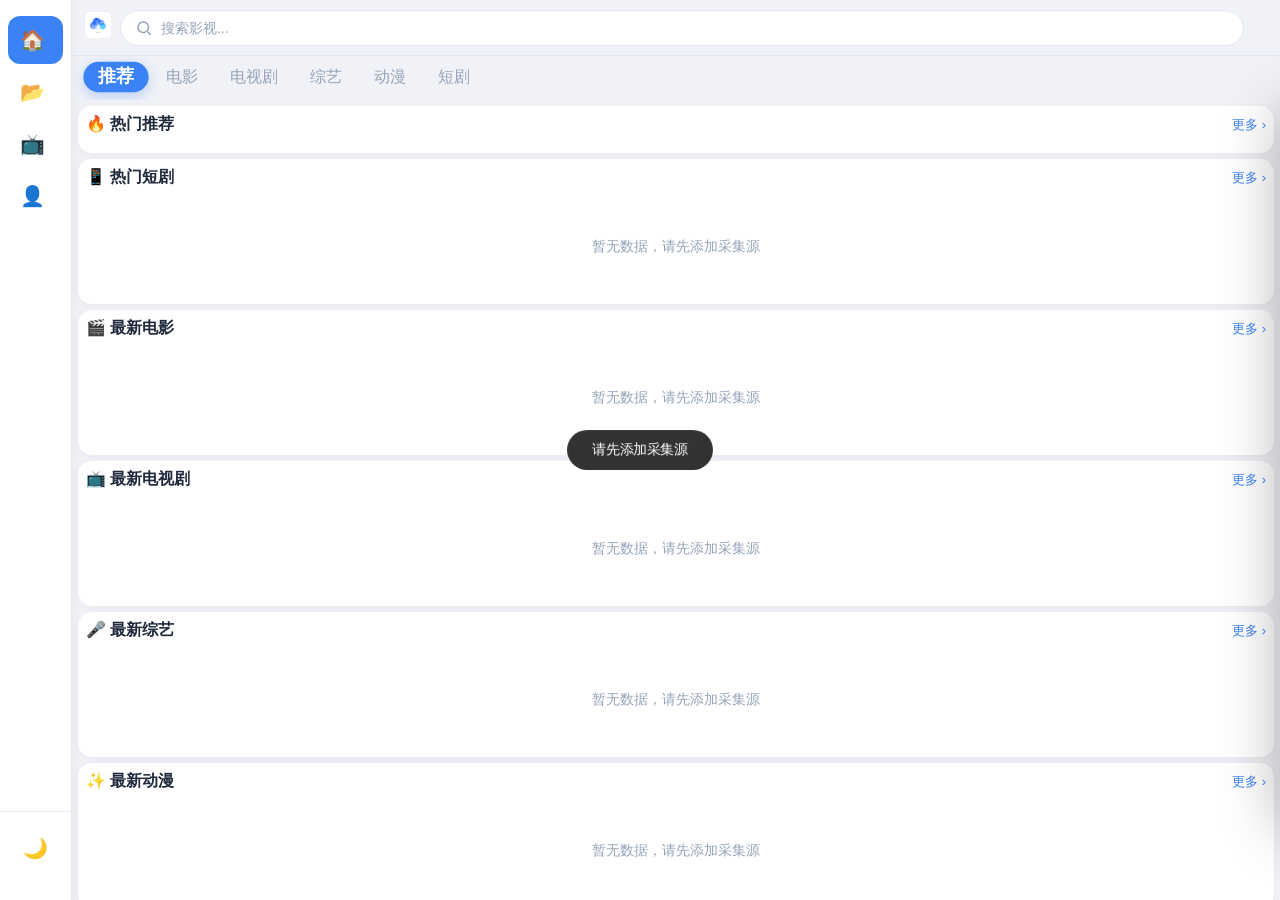
==== index.html @ ec7e85ec "fix: 同步assets目录文件，更新版本号到3.9.3（修复全屏布局+热门推荐横屏5列）" ====
<!DOCTYPE html>
<html lang="zh-CN">
<head>
<meta charset="UTF-8">
<meta name="viewport" content="width=device-width,initial-scale=1,maximum-scale=1,user-scalable=no,viewport-fit=cover">
<title>云梢</title>
<script>if(window.matchMedia&&window.matchMedia('(prefers-color-scheme:dark)').matches){document.documentElement.classList.add('theme-dark');document.getElementById('boot-style')||document.write('<style id="boot-style">html,body{background:#0A0E27!important;margin:0;padding:0;}</style>');}</script>
<style id="boot-style">html,body{background:#F0F2F7!important;margin:0;padding:0;}</style>
<link rel="stylesheet" href="style.css?v=3.9.3">
<script>
(function(){
  // 桌面端检测
  var isDesktop=!!(window.electronAPI&&window.electronAPI.isDesktop);
  // 设备检测
  var w=window.innerWidth||document.documentElement.clientWidth;
  var hasTouch='ontouchstart' in window||navigator.maxTouchPoints>0;
  var ua=navigator.userAgent||'';
  var isTV=/Android\s+TV|Leanback|AFT|SMART-TV|NetCast|WebOS/.test(ua);
  var isWide=isDesktop||w>=768;
  
  if(isWide){
    // 加载横版样式
    var link=document.createElement('link');
    link.rel='stylesheet';
    link.href='widescreen.css?v=3.9.3';
    document.head.appendChild(link);
    
    // 标记设备类型
    if(isDesktop){
      document.documentElement.setAttribute('data-device','desktop');
    } else {
      document.documentElement.setAttribute('data-device',isTV?'tv':hasTouch?'tablet':'desktop');
    }
    
    // 电视/桌面加载焦点管理
    if(isTV||!hasTouch||isDesktop){
      var s=document.createElement('script');
      s.src='focus.js?v=3.9.3';
      s.onload=function(){if(window.FocusManager)FocusManager.init();};
      document.head.appendChild(s);
    }
  } else {
    document.documentElement.setAttribute('data-device','mobile');
  }
})();
</script>
</head>
<body tabindex="0" style="background:#F0F2F7">
<div id="app">
  <!-- 侧边栏导航（桌面端） -->
  <nav class="side-nav" id="sideNav" style="display:none">
    <div class="side-nav-items">
      <a class="side-nav-item active" data-page="homePage" onclick="switchTab('homePage')">
        <span class="nav-icon">🏠</span>
        <span class="nav-text">首页</span>
      </a>
      <a class="side-nav-item" data-page="categoryPage" onclick="goCategory(0)">
        <span class="nav-icon">📂</span>
        <span class="nav-text">分类</span>
      </a>
      <a class="side-nav-item" data-page="tvPage" onclick="switchTab('tvPage')">
        <span class="nav-icon">📺</span>
        <span class="nav-text">电视</span>
      </a>
      <a class="side-nav-item" data-page="profilePage" onclick="switchTab('profilePage')">
        <span class="nav-icon">👤</span>
        <span class="nav-text">我的</span>
      </a>
    </div>
    <div class="side-nav-footer">
      <a class="side-nav-item" onclick="toggleTheme()">
        <span class="nav-icon" id="darkModeIcon">🌙</span>
        <span class="nav-text" id="darkModeText">深色模式</span>
      </a>
    </div>
  </nav>

  <!-- 首页 -->
  <div class="page active page-with-nav" id="homePage">
    <div class="top-bar">
      <div class="app-brand"><span class="brand-icon"><img src="[data-uri]" alt="☁️" style="width:28px;height:28px"></span></div>
      <div class="search-bar" id="homeSearchBar">
        <svg class="icon-sm" viewBox="0 0 24 24"><circle cx="11" cy="11" r="7" fill="none" stroke="currentColor" stroke-width="2"/><path d="M21 21l-4-4" fill="none" stroke="currentColor" stroke-width="2"/></svg>
        <input type="text" placeholder="搜索影视..." id="searchInput" readonly>
      </div>
    </div>
    <div class="tab-nav" id="tabNav">
      <span class="tab-item active" data-tab="recommend">推荐</span>
      <span class="tab-item" data-tab="movie">电影</span>
      <span class="tab-item" data-tab="tv">电视剧</span>
      <span class="tab-item" data-tab="variety">综艺</span>
      <span class="tab-item" data-tab="anime">动漫</span>
      <span class="tab-item" data-tab="short">短剧</span>
    </div>
    <div class="main-content" id="homeContent">
      <!-- 各Tab独立滚动容器，切换只做显隐，滚动位置互不影响 -->
      <div id="homeTab_recommend" class="home-tab-panel">
        <div class="section-card" id="hotSection">
          <div class="section-header"><span class="section-title">🔥 热门推荐</span><span class="section-more" onclick="goCategory(0)">更多 ›</span></div>
          <div id="hotBanner" class="rec-banner"></div>
          <div id="hotGrid" class="rec-grid-2"></div>
        </div>
        <div class="section-card" id="shortSection">
          <div class="section-header"><span class="section-title">📱 热门短剧</span><span class="section-more" onclick="goCategory(5)">更多 ›</span></div>
          <div id="shortGrid" class="rec-grid-3"></div>
        </div>
        <div class="section-card" id="movieSection">
          <div class="section-header"><span class="section-title">🎬 最新电影</span><span class="section-more" onclick="goCategory(1)">更多 ›</span></div>
          <div id="movieGrid" class="rec-grid-3"></div>
        </div>
        <div class="section-card" id="tvSection">
          <div class="section-header"><span class="section-title">📺 最新电视剧</span><span class="section-more" onclick="goCategory(2)">更多 ›</span></div>
          <div id="tvGrid" class="rec-grid-3"></div>
        </div>
        <div class="section-card" id="varietySection">
          <div class="section-header"><span class="section-title">🎤 最新综艺</span><span class="section-more" onclick="goCategory(3)">更多 ›</span></div>
          <div id="varietyGrid" class="rec-grid-3"></div>
        </div>
        <div class="section-card" id="animeSection">
          <div class="section-header"><span class="section-title">✨ 最新动漫</span><span class="section-more" onclick="goCategory(4)">更多 ›</span></div>
          <div id="animeGrid" class="rec-grid-3"></div>
        </div>
        <div style="height:80px"></div>
      </div>
      <div id="homeTab_movie" class="home-tab-panel" style="display:none">
        <div class="home-cat-grid" id="catGrid_1"></div>
        <div class="load-more" id="catMore_1" onclick="loadMoreHomeCat(1)">加载更多</div>
        <div style="height:80px"></div>
      </div>
      <div id="homeTab_tv" class="home-tab-panel" style="display:none">
        <div class="home-cat-grid" id="catGrid_2"></div>
        <div class="load-more" id="catMore_2" onclick="loadMoreHomeCat(2)">加载更多</div>
        <div style="height:80px"></div>
      </div>
      <div id="homeTab_variety" class="home-tab-panel" style="display:none">
        <div class="home-cat-grid" id="catGrid_3"></div>
        <div class="load-more" id="catMore_3" onclick="loadMoreHomeCat(3)">加载更多</div>
        <div style="height:80px"></div>
      </div>
      <div id="homeTab_anime" class="home-tab-panel" style="display:none">
        <div class="home-cat-grid" id="catGrid_4"></div>
        <div class="load-more" id="catMore_4" onclick="loadMoreHomeCat(4)">加载更多</div>
        <div style="height:80px"></div>
      </div>
      <div id="homeTab_short" class="home-tab-panel" style="display:none">
        <div class="home-cat-grid" id="catGrid_5"></div>
        <div class="load-more" id="catMore_5" onclick="loadMoreHomeCat(5)">加载更多</div>
        <div style="height:80px"></div>
      </div>
    </div>
  </div>

  <!-- 分类页 - 方案四 -->
  <div class="page" id="categoryPage">
    <div class="cat-top-bar">
      <span class="cat-page-title">分类</span>
      <div class="cat-top-actions">
        <button class="cat-action-btn" id="catFilterBtn" title="高级筛选">⚙️</button>
      </div>
    </div>
    <div class="cat-type-tabs" id="catTypeTabs">
      <div class="ctt-scroll">
        <span class="ctt-item active" data-type="0">全部</span>
        <span class="ctt-item" data-type="1">电影</span>
        <span class="ctt-item" data-type="2">电视剧</span>
        <span class="ctt-item" data-type="3">综艺</span>
        <span class="ctt-item" data-type="4">动漫</span>
        <span class="ctt-item" data-type="5">短剧</span>
      </div>
    </div>
    <div class="quick-filter-bar">
      <div class="qf-scroll" id="catQuickFilterScroll">
        <span class="qf-item active" data-filter="all">全部</span>
        <span class="qf-item" data-filter="动作">动作</span>
        <span class="qf-item" data-filter="喜剧">喜剧</span>
        <span class="qf-item" data-filter="爱情">爱情</span>
        <span class="qf-item" data-filter="科幻">科幻</span>
        <span class="qf-item" data-filter="悬疑">悬疑</span>
        <span class="qf-item" data-filter="恐怖">恐怖</span>
        <span class="qf-item" data-filter="战争">战争</span>
        <span class="qf-item" data-filter="动画">动画</span>
      </div>
    </div>
    <div class="cat-content" id="catPageContent">
      <!-- 每个分类Tab独立容器，切换只做显隐 -->
      <div id="catPageTab_0" class="cat-page-tab-panel" style="display:none">
        <div class="cat-list-view" id="catPageList_0"></div>
        <div class="load-more" id="catPageMore_0" onclick="loadMoreCatPageTab(0)">加载更多</div>
      </div>
      <div id="catPageTab_1" class="cat-page-tab-panel" style="display:none">
        <div class="cat-list-view" id="catPageList_1"></div>
        <div class="load-more" id="catPageMore_1" onclick="loadMoreCatPageTab(1)">加载更多</div>
      </div>
      <div id="catPageTab_2" class="cat-page-tab-panel" style="display:none">
        <div class="cat-list-view" id="catPageList_2"></div>
        <div class="load-more" id="catPageMore_2" onclick="loadMoreCatPageTab(2)">加载更多</div>
      </div>
      <div id="catPageTab_3" class="cat-page-tab-panel" style="display:none">
        <div class="cat-list-view" id="catPageList_3"></div>
        <div class="load-more" id="catPageMore_3" onclick="loadMoreCatPageTab(3)">加载更多</div>
      </div>
      <div id="catPageTab_4" class="cat-page-tab-panel" style="display:none">
        <div class="cat-list-view" id="catPageList_4"></div>
        <div class="load-more" id="catPageMore_4" onclick="loadMoreCatPageTab(4)">加载更多</div>
      </div>
      <div id="catPageTab_5" class="cat-page-tab-panel" style="display:none">
        <div class="cat-list-view" id="catPageList_5"></div>
        <div class="load-more" id="catPageMore_5" onclick="loadMoreCatPageTab(5)">加载更多</div>
      </div>
    </div>
  </div>
  <div class="filter-modal" id="catFilterModal">
    <div class="filter-modal-header">
      <span class="filter-modal-title">筛选</span>
      <button class="filter-modal-close" id="catFilterCloseBtn">×</button>
    </div>
    <div class="filter-modal-body">
      <div class="filter-section">
        <div class="filter-section-title">地区</div>
        <div class="filter-options" id="catFilterAreaOptions">
          <span class="filter-opt active" data-area="all">全部</span>
          <span class="filter-opt" data-area="大陆">大陆</span>
          <span class="filter-opt" data-area="香港">香港</span>
          <span class="filter-opt" data-area="台湾">台湾</span>
          <span class="filter-opt" data-area="美国">美国</span>
          <span class="filter-opt" data-area="日本">日本</span>
          <span class="filter-opt" data-area="韩国">韩国</span>
          <span class="filter-opt" data-area="英国">英国</span>
          <span class="filter-opt" data-area="其他">其他</span>
        </div>
      </div>
      <div class="filter-section">
        <div class="filter-section-title">年份</div>
        <div class="filter-options" id="catFilterYearOptions">
          <span class="filter-opt active" data-year="all">全部</span>
          <span class="filter-opt" data-year="2026">2026</span>
          <span class="filter-opt" data-year="2025">2025</span>
          <span class="filter-opt" data-year="2024">2024</span>
          <span class="filter-opt" data-year="2023">2023</span>
          <span class="filter-opt" data-year="2022">2022</span>
          <span class="filter-opt" data-year="2021">2021</span>
          <span class="filter-opt" data-year="2020">2020</span>
          <span class="filter-opt" data-year="2019">2019</span>
          <span class="filter-opt" data-year="00">更早</span>
        </div>
      </div>
      <div class="filter-section">
        <div class="filter-section-title">排序</div>
        <div class="filter-options sort-options" id="catFilterSortOptions">
          <span class="filter-opt active" data-sort="hot">热播</span>
          <span class="filter-opt" data-sort="new">最新</span>
          <span class="filter-opt" data-sort="score">评分</span>
        </div>
      </div>
    </div>
    <div class="filter-modal-footer">
      <button class="filter-btn reset" id="catFilterResetBtn">重置</button>
      <button class="filter-btn apply" id="catFilterApplyBtn">应用</button>
    </div>
  </div>
  <div class="filter-modal-overlay" id="catFilterOverlay"></div>

  <!-- 搜索页 -->
  <div class="page" id="searchPage">
    <div class="search-page-bar">
      <button class="back-btn" onclick="goBack()">‹</button>
      <div class="search-page-input">
        <svg class="icon-sm" viewBox="0 0 24 24"><circle cx="11" cy="11" r="7" fill="none" stroke="currentColor" stroke-width="2"/><path d="M21 21l-4-4" fill="none" stroke="currentColor" stroke-width="2"/></svg>
        <input type="text" placeholder="搜索你想看的影视作品..." id="searchInputFull">
      </div>
    </div>
    <div class="main-content main-content-scroll" id="searchContent">
      <div id="searchHistorySection" class="search-section" style="display:none">
        <div class="search-section-header">
          <span class="search-section-title">搜索历史</span>
          <span class="search-clear-btn" onclick="clearAllHistory()">
            <svg viewBox="0 0 24 24" width="16" height="16"><path d="M3 6h18M8 6V4h8v2M19 6v14a2 2 0 01-2 2H7a2 2 0 01-2-2V6M10 11v6M14 11v6" fill="none" stroke="#EF4444" stroke-width="1.5" stroke-linecap="round" stroke-linejoin="round"/></svg>
          </span>
        </div>
        <div class="search-history-list" id="searchHistoryList"></div>
      </div>
      <div id="hotSearchSection" class="search-section">
        <div class="search-section-header">
          <span class="search-section-title">热门搜索</span>
        </div>
        <div class="search-hot-list" id="hotSearchList"></div>
      </div>
      <div id="searchResultSection" style="display:none">
        <div class="search-result-header" id="searchResultHeader">正在搜索...</div>
        <div class="search-result-list" id="searchResultList"></div>
      </div>
    </div>
  </div>

  <!-- 详情页 -->
  <div class="page" id="detailPage">
    <div class="top-bar">
      <button class="back-btn" onclick="goBack()">‹</button>
      <span class="page-title" id="detailTitle">详情</span>
    </div>
    <div class="detail-body">
      <div class="detail-player" id="playerArea">
        <div class="player-placeholder" id="playerPlaceholder">
          <svg viewBox="0 0 24 24" width="44" height="44"><polygon points="5,3 19,12 5,21" fill="rgba(255,255,255,0.8)"/></svg>
          <span class="placeholder-hint">点击集数开始播放</span>
        </div>
        <img id="detailPoster" style="position:absolute;top:0;left:0;width:100%;height:100%;object-fit:cover;opacity:0.4;pointer-events:none" src="" alt="">
      </div>
      <!-- 标题+信息卡片 -->
      <div class="detail-card" style="margin:8px 10px">
        <div class="detail-card-body">
          <h2 class="info-title" id="infoTitle" style="font-size:18px;margin-bottom:6px"></h2>
          <div class="info-meta" id="infoMeta" style="font-size:12px;color:var(--text-secondary);margin-bottom:8px"></div>
        </div>
      </div>
      <!-- JS兼容的旧ID容器（隐藏，仅供JS查找） -->
      <div id="sourceTabs" style="display:none"></div>
      <div id="episodesSection" style="display:none"></div>
      <!-- 源切换卡片 -->
      <div class="detail-card" id="sourceCard" style="display:none;margin:8px 10px">
        <div class="detail-card-title" style="font-size:14px;font-weight:600;margin-bottom:8px">📺 播放源</div>
        <div class="source-tabs-scroll" id="sourceTabsScroll" style="display:flex;gap:6px;overflow-x:auto;-webkit-overflow-scrolling:touch;scrollbar-width:none"></div>
      </div>
      <!-- 选集卡片 -->
      <div class="detail-card" id="episodesCard" style="display:none;margin:8px 10px">
        <div class="detail-card-title" style="font-size:14px;font-weight:600;margin-bottom:8px">📋 选集</div>
        <div class="ep-grid" id="episodesGrid" style="display:grid;grid-template-columns:repeat(auto-fill,minmax(64px,1fr));gap:8px"></div>
      </div>
      <!-- 简介卡片（放播放页底部） -->
      <!-- 由JS动态填充 -->
      <div class="detail-card" id="detailDescCard" style="display:none;margin:8px 10px">
        <div class="detail-card-title" style="font-size:14px;font-weight:600;margin-bottom:8px">📖 简介</div>
        <div class="detail-card-body" id="detailDescText" style="font-size:13px;color:var(--text-secondary);line-height:1.7"></div>
        <span class="desc-toggle" id="detailDescToggle" style="display:none;font-size:13px;color:var(--accent);cursor:pointer;margin-top:4px" onclick="toggleDetailDesc()">展开</span>
      </div>
      <div class="detail-actions" style="display:flex;gap:10px;padding:12px 16px 24px">
        <button class="action-btn" onclick="playExternal()" style="flex:1;padding:12px;border-radius:14px;border:1px solid var(--border-light);background:var(--bg-card);color:var(--text-primary);font-size:14px;font-weight:600;cursor:pointer;text-align:center">⏏ 外部播放</button>
        <button class="action-btn" id="detailFavBtn" onclick="toggleFavorite()" style="flex:1;padding:12px;border-radius:14px;border:1px solid var(--border-light);background:var(--bg-card);color:var(--text-primary);font-size:14px;font-weight:600;cursor:pointer;text-align:center">♡ 收藏</button>
      </div>
    </div>
    <!-- 底部固定播放条 -->
    <div class="mini-player-bar" id="miniPlayerBar" style="display:none">
      <div class="mini-player-info">
        <span class="mini-player-title" id="miniPlayerTitle"></span>
        <span class="mini-player-ep" id="miniPlayerEp"></span>
      </div>
      <button class="mini-player-btn" id="miniPlayerBtn" onclick="toggleMiniPlay()">
        <svg id="miniPlayIcon" viewBox="0 0 24 24" width="20" height="20"><polygon points="5,3 19,12 5,21" fill="#fff"/></svg>
      </button>
    </div>
  </div>

  <!-- 电视 -->
  

<div class="page" id="detailInfoPage">
    <div class="top-bar">
      <button class="back-btn" onclick="goBack()">‹</button>
      <span class="page-title">影视详情</span>
      <button class="info-fav-btn" id="infoFavBtn" onclick="toggleInfoFav()">♡</button>
    </div>
    <div class="detail-info-scroll">
      <!-- 基本信息卡片 -->
      <div class="detail-card">
        <div class="detail-card-body" style="display:flex;gap:14px;">
          <img id="infoPoster" src="" alt="" style="width:100px;height:150px;border-radius:8px;object-fit:cover;background:var(--bg-tag);flex-shrink:0;" onerror="this.src='data:image/svg+xml,<svg xmlns=%22http://www.w3.org/2000/svg%22 viewBox=%220 0 100 150%22><rect fill=%22%23ccc%22 width=%22100%22 height=%22150%22/><text x=%2250%22 y=%2280%22 text-anchor=%22middle%22 fill=%22%23999%22 font-size=%2214%22>暂无</text></svg>'">
          <div style="flex:1;min-width:0;">
            <h2 id="infoTitle2" style="font-size:18px;font-weight:700;margin:0 0 6px;"></h2>
            <div id="infoSubTitle" style="font-size:12px;color:var(--text-secondary);margin-bottom:4px;display:none;"></div>
            <div id="infoMeta2" style="font-size:13px;color:var(--text-secondary);margin-bottom:2px;"></div>
            <div id="infoMeta3" style="font-size:13px;color:var(--text-secondary);margin-bottom:2px;display:none;"></div>
            <div id="infoMeta4" style="font-size:13px;color:var(--text-secondary);display:none;"></div>
            <div id="infoTags" style="margin-top:6px;display:none;"></div>
          </div>
        </div>
      </div>
      <!-- 评分卡片 -->
      <div class="detail-card" id="infoRatingCard" style="display:none">
        <div class="detail-card-title">⭐ 评分</div>
        <div class="detail-card-body" id="infoRatingBody"></div>
      </div>
      <!-- 剧情简介卡片 -->
      <div class="detail-card" id="infoDescCard" style="display:none">
        <div class="detail-card-title">📝 剧情简介</div>
        <div class="detail-card-body"><div class="detail-desc-text" id="infoDescText"></div><span class="desc-toggle" id="infoDescToggle" onclick="toggleInfoDesc()" style="display:none">展开</span></div>
      </div>
      <!-- 导演卡片 -->
      <div class="detail-card" id="infoDirectorCard" style="display:none">
        <div class="detail-card-title">🎬 导演</div>
        <div class="detail-card-body" id="infoDirectorBody"></div>
      </div>
      <!-- 演员卡片 -->
      <div class="detail-card" id="infoActorCard" style="display:none">
        <div class="detail-card-title">🎭 演员</div>
        <div class="detail-card-body" id="infoActorBody"></div>
      </div>
      <div style="height:80px;"></div>
    </div>
    <!-- 底部悬浮播放按钮 -->
    <div class="info-float-play" onclick="goToPlayFromInfo()">
      <svg viewBox="0 0 24 24" width="22" height="22"><polygon points="6,3 20,12 6,21" fill="#fff"/></svg>
    </div>
  </div>

  <!-- 电视 -->
  <div class="page page-with-nav" id="tvPage">
    <div class="tv-player-section">
      <div class="detail-player" id="tvPlayerArea">
        <div class="player-placeholder" id="tvPlayerPlaceholder">
          <svg viewBox="0 0 24 24" width="44" height="44"><polygon points="5,3 19,12 5,21" fill="rgba(255,255,255,0.8)"/></svg>
          <span class="placeholder-hint">点击频道开始播放</span>
        </div>
      </div>
    </div>
    <div class="tv-source-bar" id="tvSourceBar">
      <div class="tv-source-selector" id="tvSourceSelector" onclick="toggleTvSourceDropdown()">
        <span class="tv-source-current" id="tvSourceCurrent">选择直播源</span>
        <svg class="tv-source-arrow" id="tvSourceArrow" viewBox="0 0 24 24" width="16" height="16"><polyline points="6 9 12 15 18 9" fill="none" stroke="currentColor" stroke-width="2" stroke-linecap="round" stroke-linejoin="round"/></svg>
      </div>
      <div class="tv-source-dropdown" id="tvSourceDropdown"></div>
    </div>
    <div class="tv-group-tabs" id="tvGroupScroll"></div>
    <div class="main-content" id="tvContent">
      <div class="tv-channel-area">
        <div class="tv-channel-grid" id="tvChannelGrid"></div>
      </div>
    </div>
  </div>

  <!-- 我的 -->
  <div class="page page-with-nav" id="profilePage">
    <div class="top-bar profile-top"><span class="page-title">我的</span></div>
    <div class="main-content profile-content">
      <div class="user-row">
        <div class="avatar-mini">👤</div>
        <div class="user-meta">
          <div class="user-name-row"><span class="user-name">影视追光者</span></div>
          <div class="user-desc">追剧使我快乐 ✨</div>
        </div>
      </div>
      <div class="stats-row" id="profileStats">
        <div class="stat-cell" onclick="showPage('historyPage')"><div class="stat-num" id="statHistory">0</div><div class="stat-lbl">历史</div></div>
        <div class="stat-cell" onclick="showPage('favPage')"><div class="stat-num" id="statFav">0</div><div class="stat-lbl">收藏</div></div>
        <div class="stat-cell"><div class="stat-num" id="statFollow">0</div><div class="stat-lbl">追剧</div></div>
      </div>
      <div class="menu-group">
        <div class="group-title">内容管理</div>
        <div class="menu-list">
          <div class="menu-row" onclick="showPage('historyPage')"><div class="menu-icon-box icon-blue">📺</div><span class="menu-label">观看历史</span><span class="menu-value" id="menuHistory"></span><span class="menu-arrow">›</span></div>
          <div class="menu-row" onclick="showPage('favPage')"><div class="menu-icon-box icon-pink">❤️</div><span class="menu-label">我的收藏</span><span class="menu-value" id="menuFav"></span><span class="menu-arrow">›</span></div>
          <div class="menu-row" onclick="loadSourcePage()"><div class="menu-icon-box icon-green">📡</div><span class="menu-label">采集源管理</span><span class="menu-arrow">›</span></div>
          <div class="menu-row" onclick="loadLiveSourcePage()"><div class="menu-icon-box icon-purple">📺</div><span class="menu-label">直播源管理</span><span class="menu-arrow">›</span></div>
          <div class="menu-row" onclick="toggleTheme()"><div class="menu-icon-box icon-orange">🎨</div><span class="menu-label">切换主题</span><span class="menu-value" id="menuTheme">深色</span><span class="menu-arrow">›</span></div>
          <div class="menu-row" onclick="toggleLayout()"><div class="menu-icon-box icon-blue">📱</div><span class="menu-label">切换布局</span><span class="menu-value" id="menuLayout">竖屏</span><span class="menu-arrow">›</span></div>
        </div>
      </div>
      <div class="menu-group">
        <div class="group-title">系统设置</div>
        <div class="menu-list">
          <div class="menu-row" onclick="clearCache()"><div class="menu-icon-box icon-red">🗑️</div><span class="menu-label">清除缓存</span><span class="menu-value" id="menuCache"></span><span class="menu-arrow">›</span></div>
          <div class="menu-row" onclick="showAboutPage()"><div class="menu-icon-box icon-cyan">ℹ️</div><span class="menu-label">关于云梢</span><span class="menu-value">v3.9.0</span><span class="menu-arrow">›</span></div>
        </div>
      </div>
      <div class="version-info">云梢影视 v3.9.0</div>
    </div>
  </div>

  <div class="page" id="historyPage">
    <div class="top-bar"><button class="back-btn" onclick="goBack()">‹</button><span class="page-title">观看历史</span><button class="mgmt-toggle-btn" id="histMgmtBtn" onclick="toggleHistMgmt()">管理</button><button class="mgmt-select-top-btn" id="histSelectAllBtn" onclick="histSelectAll()" style="display:none">全选</button><button class="mgmt-delete-top-btn" id="histDeleteBtn" onclick="histBatchDelete()" style="display:none">删除</button></div>
    <div class="main-content main-content-scroll" id="histContent">
      <div class="mgmt-list" id="historyList"></div>
    </div>
  </div>
  <div class="page" id="favPage">
    <div class="top-bar"><button class="back-btn" onclick="goBack()">‹</button><span class="page-title">我的收藏</span><button class="mgmt-toggle-btn" id="favMgmtBtn" onclick="toggleFavMgmt()">管理</button><button class="mgmt-select-top-btn" id="favSelectAllBtn" onclick="favSelectAll()" style="display:none">全选</button><button class="mgmt-delete-top-btn" id="favDeleteBtn" onclick="favBatchDelete()" style="display:none">删除</button></div>
    <div class="main-content main-content-scroll" id="favContent">
      <div class="mgmt-list" id="favList"></div>
    </div>
  </div>
  <div class="page" id="sourcePage">
    <div class="top-bar"><button class="back-btn" onclick="goBack()">‹</button><span class="page-title">采集源管理</span><div class="top-bar-actions"><button class="mgmt-toggle-btn" onclick="checkAllSources()" id="checkAllBtn">检测</button><button class="mgmt-toggle-btn" onclick="showAddSourceModal()">+ 添加</button></div></div>
    <div class="main-content main-content-scroll" id="sourceContent"></div>
  </div>
  <div class="page" id="aboutPage">
    <div class="top-bar"><button class="back-btn" onclick="goBack()">‹</button><span class="page-title">关于云梢</span></div>
    <div class="main-content main-content-scroll" id="aboutContent"></div>
  </div>
  <!-- 添加/编辑采集源弹窗 -->
  <div id="sourceModal" style="display:none">
    <div class="confirm-overlay" onclick="closeSourceModal()"></div>
    <div class="source-modal-dialog">
      <div class="src-modal-title" id="srcModalTitle">添加采集源</div>
      <div class="src-modal-field"><label>源名称</label><input id="srcNameInput" placeholder="如：光速资源" class="src-modal-input"></div>
      <div class="src-modal-field"><label>API地址</label><input id="srcUrlInput" placeholder="如：https://api.example.com" class="src-modal-input"></div>
      <div class="src-modal-btns">
        <button class="src-modal-cancel" onclick="closeSourceModal()">取消</button>
        <button class="src-modal-ok" id="srcModalOkBtn" onclick="submitSource()">添加</button>
      </div>
    </div>
  </div>

  <!-- 直播源管理页面 -->
  <div class="page" id="liveSourcePage">
    <div class="top-bar"><button class="back-btn" onclick="goBack()">‹</button><span class="page-title">直播源管理</span><button class="mgmt-toggle-btn" onclick="showAddLiveSourceModal()">+ 添加</button></div>
    <div class="main-content main-content-scroll" id="liveSourceContent"></div>
  </div>
  <!-- 添加/编辑直播源弹窗 -->
  <div id="liveSourceModal" style="display:none">
    <div class="confirm-overlay" onclick="closeLiveSourceModal()"></div>
    <div class="source-modal-dialog">
      <div class="src-modal-title" id="liveSrcModalTitle">添加直播源</div>
      <div class="src-modal-field"><label>源名称</label><input id="liveSrcNameInput" placeholder="如：巧技直播" class="src-modal-input"></div>
      <div class="src-modal-field"><label>源地址</label><input id="liveSrcUrlInput" placeholder="TVBox JSON / 频道txt / m3u地址" class="src-modal-input"></div>
      <div class="src-modal-field">
        <label>源类型</label>
        <select id="liveSrcTypeInput" class="src-modal-input" style="appearance:auto;padding:8px 12px">
          <option value="auto">自动识别</option>
          <option value="tvbox">TVBox配置</option>
          <option value="txt">频道列表(txt)</option>
          <option value="m3u">M3U播放列表</option>
        </select>
      </div>
      <div class="src-modal-btns">
        <button class="src-modal-cancel" onclick="closeLiveSourceModal()">取消</button>
        <button class="src-modal-ok" onclick="submitLiveSource()">添加</button>
      </div>
    </div>
  </div>

  <!-- 底部导航(3项: 首页/分类/我的) -->
  <div class="bottom-nav" id="bottomNav">
    <div class="nav-item active" data-page="homePage" onclick="switchTab('homePage')">
      <svg viewBox="0 0 24 24" width="20" height="20"><path d="M3 12l2-2m0 0l7-7 7 7M5 10v10a1 1 0 001 1h3m10-11l2 2m-2-2v10a1 1 0 01-1 1h-3m-4 0a1 1 0 01-1-1v-4a1 1 0 011-1h2a1 1 0 011 1v4a1 1 0 01-1 1" fill="none" stroke="currentColor" stroke-width="1.5"/></svg>
      <span>首页</span>
    </div>
    <div class="nav-item" data-page="categoryPage" onclick="goCategory(0)">
      <svg viewBox="0 0 24 24" width="20" height="20"><rect x="3" y="3" width="7" height="7" rx="1" fill="none" stroke="currentColor" stroke-width="1.5"/><rect x="14" y="3" width="7" height="7" rx="1" fill="none" stroke="currentColor" stroke-width="1.5"/><rect x="3" y="14" width="7" height="7" rx="1" fill="none" stroke="currentColor" stroke-width="1.5"/><rect x="14" y="14" width="7" height="7" rx="1" fill="none" stroke="currentColor" stroke-width="1.5"/></svg>
      <span>分类</span>
    </div>
    <div class="nav-item" data-page="tvPage" onclick="switchTab('tvPage')">
      <svg viewBox="0 0 24 24" width="20" height="20"><rect x="2" y="7" width="20" height="15" rx="2" fill="none" stroke="currentColor" stroke-width="1.5"/><path d="M7 2l5 5 5-5" fill="none" stroke="currentColor" stroke-width="1.5" stroke-linecap="round" stroke-linejoin="round"/></svg>
      <span>电视</span>
    </div>
    <div class="nav-item" data-page="profilePage" onclick="switchTab('profilePage')">
      <svg viewBox="0 0 24 24" width="20" height="20"><path d="M16 7a4 4 0 11-8 0 4 4 0 018 0zM12 14a7 7 0 00-7 7h14a7 7 0 00-7-7z" fill="none" stroke="currentColor" stroke-width="1.5"/></svg>
      <span>我的</span>
    </div>
  </div>

  <div class="toast" id="toast"></div>
</div>
<script src="https://cdn.jsdelivr.net/npm/hls.js@latest"></script>
<script src="/app.js?v=3.9.3"></script>
</body>
---- style.css ----
/* ==================== 云梢 v3.5.1 ==================== */
/* 影视流媒体APP设计规范 - Dark Mode (OLED) + Motion-Driven */

/* 加载旋转图标动画 */
@keyframes spin {
  from { transform: rotate(0deg); }
  to { transform: rotate(360deg); }
}
.loading-spinner {
  display: inline-block;
  width: 20px;
  height: 20px;
  border: 2px solid var(--border-light);
  border-top-color: var(--accent);
  border-radius: 50%;
  animation: spin 0.8s linear infinite;
  vertical-align: middle;
  margin-right: 6px;
}
.loading-spinner-large {
  width: 36px;
  height: 36px;
  border-width: 3px;
}
.loading-text {
  display: inline-flex;
  align-items: center;
  color: var(--text-secondary);
  font-size: 14px;
}

:root {
  /* 浅色主题 */
  --bg-primary: #F0F2F7;
  --bg-card: #FFFFFF;
  --bg-tag: #E8ECF4;
  --card-bg: #FFFFFF;
  --tag-bg: #E8ECF4;
  --text-primary: #1E293B;
  --text-secondary: #64748B;
  --text-tertiary: #94A3B8;
  --accent: #3B82F6;
  --accent-light: #60A5FA;
  --accent-bg: rgba(59,130,246,0.08);
  --cta: #F97316;
  --border-light: #E2E8F0;
  --card-shadow: 0 2px 12px rgba(0,0,0,0.06);
  --radius-sm: 8px;
  --radius-md: 14px;
  --radius-lg: 20px;
  --nav-height: 56px;
  --top-bar-height: 52px;
  --tab-height: 46px;
  --safe-bottom: env(safe-area-inset-bottom, 0px);
}

body.theme-dark {
  --bg-primary: #0A0E27;
  --bg-card: #151934;
  --bg-tag: #1E2548;
  --card-bg: #151934;
  --tag-bg: #1E2548;
  --text-primary: #E8ECF4;
  --text-secondary: #8B95B0;
  --text-tertiary: #5A6580;
  --accent: #60A5FA;
  --accent-light: #93C5FD;
  --accent-bg: rgba(96,165,250,0.1);
  --cta: #FB923C;
  --border-light: #1E2548;
  --card-shadow: 0 2px 12px rgba(0,0,0,0.3);
}

* { margin:0; padding:0; box-sizing:border-box; }

html {
  background: var(--bg-primary);
  transition: background-color 0.3s ease;
}

/* 主题切换过渡 - 确保所有子元素平滑过渡 */
html.theme-transition,
html.theme-transition * {
  transition: background-color 0.3s ease, color 0.3s ease, border-color 0.3s ease !important;
}

body { 
  font-family: -apple-system, BlinkMacSystemFont, "PingFang SC", "Hiragino Sans GB", "Microsoft YaHei", sans-serif; 
  background:var(--bg-primary); 
  color:var(--text-primary); 
  overflow:hidden; 
  height:100vh; 
  font-size:14px; 
  transition: background-color 0.3s ease, color 0.3s ease;
}

#app { height:100vh; display:flex; flex-direction:column; position:relative; }

/* ========== Page ========== */
.page { 
  display:none; 
  flex:1; 
  overflow:hidden; 
  flex-direction:column; 
  position:absolute; 
  top:0; left:0; right:0; bottom:0; 
  z-index:1; 
  transition: transform 0.3s cubic-bezier(0.4, 0, 0.2, 1), opacity 0.3s ease;
}
.page.active { display:flex; z-index:2; }
.page.slide-out { transform: translateX(-30px); opacity: 0; }
.page-with-nav { bottom:var(--nav-height); }

/* ========== Top Bar ========== */
.top-bar { 
  height:var(--top-bar-height); 
  display:flex; 
  align-items:center; 
  padding:0 12px; 
  gap:8px; 
  background:var(--bg-primary); 
  flex-shrink:0;
  border-bottom: 1px solid var(--border-light);
  position: relative;
}

.app-brand { display:flex; align-items:center; gap:4px; flex-shrink:0; }
.brand-icon { font-size:22px; }
.brand-name { font-size:18px; font-weight:700; background: linear-gradient(135deg, var(--accent), var(--cta)); -webkit-background-clip: text; -webkit-text-fill-color: transparent; }

.search-bar { 
  flex:1; 
  display:flex; 
  align-items:center; 
  gap:8px; 
  background:var(--bg-card); 
  border:1px solid var(--border-light); 
  border-radius:22px; 
  padding:8px 14px;
  cursor: pointer;
  transition: all 0.3s cubic-bezier(0.4, 0, 0.2, 1);
  box-shadow: inset 0 1px 3px rgba(0,0,0,0.04);
}
.search-bar:hover {
  border-color: var(--accent);
  box-shadow: 0 0 0 3px var(--accent-bg), inset 0 1px 3px rgba(0,0,0,0.04);
}
.search-bar input { 
  flex:1; 
  border:none; 
  background:transparent; 
  font-size:14px; 
  color:var(--text-primary); 
  outline:none; 
}
.search-bar input::placeholder { color:var(--text-tertiary); }
.icon-sm { width:18px; height:18px; color:var(--text-tertiary); flex-shrink:0; }
.back-btn { 
  width:34px; height:34px; 
  border:none; 
  background:var(--bg-card); 
  border-radius:50%; 
  font-size:22px; 
  color:var(--text-primary); 
  cursor:pointer; 
  display:flex; 
  align-items:center; 
  justify-content:center;
  transition: all 0.2s ease;
  box-shadow: var(--card-shadow);
}
.back-btn:hover { transform: scale(1.05); }
.back-btn:active { transform: scale(0.95); }
.page-title { font-size:17px; font-weight:600; flex:1; }

/* ========== Tab Nav ========== */
.tab-nav { 
  display:flex; 
  gap:4px; 
  padding:6px 12px 8px; 
  overflow-x:auto; 
  flex-shrink:0; 
  -webkit-overflow-scrolling:touch; 
  scrollbar-width:none; 
  background:var(--bg-primary);
  position: relative;
}
.tab-nav::-webkit-scrollbar { display:none; }

.tab-item { 
  font-size:16px; 
  color:var(--text-tertiary); 
  cursor:pointer; 
  padding:8px 16px; 
  white-space:nowrap; 
  border-radius:18px; 
  font-weight:500; 
  transition: all 0.3s cubic-bezier(0.4, 0, 0.2, 1); 
  position: relative;
  display: inline-flex;
  align-items: center;
  justify-content: center;
  line-height: 1.2;
}
.tab-item:hover {
  color: var(--text-secondary);
}
.tab-item.active { 
  color:#fff; 
  font-weight:700; 
  background:var(--accent); 
  font-size:18px;
  transform: scale(1.02);
  box-shadow: 0 4px 12px rgba(59,130,246,0.3);
}

/* ========== Main Content ========== */
.main-content { 
  flex:1; 
  overflow:hidden;
  position:relative;
  overscroll-behavior-y: contain;
}
/* 直播频道列表可滚动 */
#tvContent {
  overflow-y: auto;
  -webkit-overflow-scrolling: touch;
}

/* 首页独立Tab面板：各自滚动，滚动位置互不影响 */
.home-tab-panel {
  position:absolute;
  top:0;left:0;right:0;bottom:0;
  overflow-y:auto;
  -webkit-overflow-scrolling:touch;
  scroll-behavior:smooth;
  overscroll-behavior-y:contain;
}

/* ========== Section ========== */
.section-card { 
  margin:10px 14px; 
  overflow:hidden;
  overscroll-behavior: contain;
  background:var(--bg-card);
  border-radius:var(--radius-md);
  padding:12px 14px;
  box-shadow:0 2px 8px rgba(0,0,0,0.04);
}
body.theme-dark .section-card {
  box-shadow:0 2px 8px rgba(0,0,0,0.2);
}

.section-header { 
  display:flex; 
  align-items:center; 
  justify-content:space-between; 
  margin-bottom:10px; 
  padding:0 2px; 
}
.section-title { 
  font-size:16px; 
  font-weight:700;
}
.section-more { 
  font-size:13px; 
  color:var(--accent); 
  cursor:pointer;
  transition: color 0.2s;
}
.section-more:hover { color: var(--cta); }

/* ========== Video Scroll (横向) ========== */
/* ========== Recommend Layout (纵向网格) ========== */
.rec-banner {
  position:relative;
  border-radius:var(--radius-lg);
  overflow:hidden;
  cursor:pointer;
  aspect-ratio:16/9;
  background:var(--bg-tag);
}
.rec-banner img {
  width:100%; height:100%; object-fit:cover;
}
.rec-banner-overlay {
  position:absolute; bottom:0; left:0; right:0;
  padding:16px;
  background:linear-gradient(transparent, rgba(0,0,0,0.8));
}
.rec-banner-title {
  color:#fff; font-size:16px; font-weight:700; line-height:1.3;
  display:-webkit-box; -webkit-line-clamp:1; -webkit-box-orient:vertical; overflow:hidden;
}
.rec-banner-meta {
  color:rgba(255,255,255,0.7); font-size:12px; margin-top:4px;
}
.rec-banner-score {
  position:absolute; top:8px; right:8px;
  background:linear-gradient(135deg, #FF9800, #FF5722);
  color:#fff; font-size:11px; font-weight:700;
  padding:2px 6px; border-radius:4px;
}

.rec-grid-2 {
  display:grid;
  grid-template-columns:repeat(2,1fr);
  gap:10px;
  margin-top:10px;
}
.rec-grid-2 .video-card:last-child:nth-child(odd) {
  grid-column:1;
}
.rec-grid-3 {
  display:grid;
  grid-template-columns:repeat(3,1fr);
  gap:10px;
}
.rec-grid-2 .video-card,
.rec-grid-3 .video-card {
  width:100%; min-width:0; max-width:none;
}

.video-scroll {
  display:flex; 
  gap:10px; 
  overflow-x:auto; 
  overflow-y:hidden;
  padding:0 2px 6px; 
  scrollbar-width:none; 
  overscroll-behavior: contain;
  -webkit-overflow-scrolling: auto;
}
.video-scroll::-webkit-scrollbar { display:none; }

/* ========== Video Card ========== */
.video-card { 
  flex:0 0 auto; 
  width:calc((100vw - 52px)/3); 
  min-width:100px; 
  max-width:125px; 
  cursor:pointer; 
  opacity:0; 
  transform: translateY(10px);
  animation: cardFadeIn 0.4s cubic-bezier(0.4, 0, 0.2, 1) forwards;
  transition: transform 0.2s ease;
}
.video-card:hover { transform: translateY(-2px) scale(1.02); }
.video-card:nth-child(1){animation-delay:0ms} .video-card:nth-child(2){animation-delay:50ms} .video-card:nth-child(3){animation-delay:100ms}
.video-card:nth-child(n+4){animation-delay:150ms}

@keyframes cardFadeIn { 
  from{opacity:0;transform:translateY(10px)} 
  to{opacity:1;transform:translateY(0)} 
}

.video-card-poster { 
  position:relative; 
  width:100%; 
  aspect-ratio:2/3; 
  border-radius:var(--radius-md); 
  overflow:hidden; 
  background:var(--bg-tag);
  box-shadow: var(--card-shadow);
  transition: box-shadow 0.2s ease;
}
.video-card:hover .video-card-poster { box-shadow: 0 8px 20px rgba(0,0,0,0.15); }
.video-card-poster img { width:100%; height:100%; object-fit:cover; }

.video-card-rating { 
  position:absolute; 
  top:4px; 
  right:4px; 
  background: linear-gradient(135deg, #FF9800, #FF5722);
  color:#fff; 
  font-size:10px; 
  font-weight:700; 
  padding:2px 5px; 
  border-radius:4px;
  box-shadow: 0 2px 6px rgba(255,152,0,0.4);
}

.video-card-title { 
  margin-top:5px; 
  font-size:12px; 
  font-weight:600; 
  line-height:1.35; 
  display:-webkit-box; 
  -webkit-line-clamp:2; 
  -webkit-box-orient:vertical; 
  overflow:hidden; 
}

.video-card-meta { 
  font-size:10px; 
  color:var(--text-tertiary); 
  white-space:nowrap; 
  overflow:hidden; 
  text-overflow:ellipsis; 
  margin-top:2px;
}

/* ========== Category Grid (3x3 网格) ========== */
.category-grid { 
  display:grid; 
  grid-template-columns:repeat(3,1fr); 
  gap:12px; 
  padding:10px 14px; 
}

.cat-card { 
  cursor:pointer; 
  opacity:0; 
  transform: translateY(10px);
  animation: cardFadeIn 0.4s cubic-bezier(0.4, 0, 0.2, 1) forwards;
  transition: transform 0.2s ease;
}
.cat-card:hover { transform: translateY(-3px) scale(1.03); }
.cat-card:nth-child(1){animation-delay:0ms} .cat-card:nth-child(2){animation-delay:40ms} .cat-card:nth-child(3){animation-delay:80ms}
.cat-card:nth-child(4){animation-delay:120ms} .cat-card:nth-child(5){animation-delay:160ms} .cat-card:nth-child(6){animation-delay:200ms}
.cat-card:nth-child(n+7){animation-delay:240ms}

.cat-card-poster { 
  position:relative; 
  width:100%; 
  aspect-ratio:2/3; 
  border-radius:var(--radius-md); 
  overflow:hidden; 
  background:var(--bg-tag);
  box-shadow: var(--card-shadow);
  transition: box-shadow 0.2s ease;
}
.cat-card:hover .cat-card-poster { box-shadow: 0 8px 24px rgba(0,0,0,0.18); }
.cat-card-poster img { width:100%; height:100%; object-fit:cover; }

.cat-card-rating { 
  position:absolute; 
  top:4px; 
  right:4px; 
  background: linear-gradient(135deg, #FF9800, #FF5722);
  color:#fff; 
  font-size:10px; 
  font-weight:700; 
  padding:2px 5px; 
  border-radius:4px;
  box-shadow: 0 2px 6px rgba(255,152,0,0.4);
}

.cat-card-source { 
  position:absolute; 
  bottom:4px; 
  left:4px; 
  background:rgba(0,0,0,0.7); 
  color:#fff; 
  font-size:9px; 
  padding:2px 5px; 
  border-radius:4px;
  backdrop-filter: blur(4px);
}

.cat-card-title { 
  margin-top:5px; 
  font-size:12px; 
  font-weight:600; 
  line-height:1.35; 
  display:-webkit-box; 
  -webkit-line-clamp:2; 
  -webkit-box-orient:vertical; 
  overflow:hidden; 
}

.cat-card-meta { 
  font-size:10px; 
  color:var(--text-tertiary); 
  white-space:nowrap; 
  overflow:hidden; 
  text-overflow:ellipsis; 
  margin-top:2px;
}

/* ========== Detail ========== */
.detail-body { 
  flex:1; 
  overflow-y:auto; 
  -webkit-overflow-scrolling:touch; 
}

.detail-player { 
  width:100%; 
  aspect-ratio: 16/9;
  background:#000; 
  display:flex; 
  align-items:center; 
  justify-content:center; 
  position:relative; 
  overflow:hidden;
}

.detail-player video { 
  width:100%; 
  height:100%; 
  object-fit:contain; 
}

/* ★关键：隐藏原生视频控件上的全屏按钮，防止触发onShowCustomView导致白屏 */
video::-webkit-media-controls-fullscreen-button {
  display: none !important;
}

/* 自定义视频全屏按钮（替代原生全屏按钮） */
.video-fs-btn {
  position: absolute;
  top: 8px;
  right: 8px;
  width: 36px;
  height: 36px;
  border: none;
  background: rgba(0,0,0,0.5);
  border-radius: 50%;
  display: flex;
  align-items: center;
  justify-content: center;
  cursor: pointer;
  z-index: 100;
  transition: background 0.2s;
  -webkit-tap-highlight-color: transparent;
  pointer-events: auto;
}
.video-fs-btn:active { background: rgba(0,0,0,0.7); }
.video-fs-btn svg { width: 20px; height: 20px; }

/* 播放启动覆盖层 - 海报背景+播放按钮 */
.player-start-overlay {
  position: absolute;
  top:0;left:0;right:0;bottom:0;
  display: flex;
  align-items: center;
  justify-content: center;
  z-index: 5;
}
.ps-bg {
  position: absolute;
  top:0;left:0;right:0;bottom:0;
  background-size: cover;
  background-position: center;
  background-repeat: no-repeat;
  filter: blur(3px) brightness(0.4);
  transform: scale(1.05);
}
.ps-content {
  position: relative;
  z-index: 1;
  display: flex;
  flex-direction: column;
  align-items: center;
  gap: 14px;
}
.ps-play-btn {
  width: 68px;
  height: 68px;
  border-radius: 50%;
  background: rgba(255,255,255,0.2);
  backdrop-filter: blur(12px);
  -webkit-backdrop-filter: blur(12px);
  border: 2px solid rgba(255,255,255,0.35);
  display: flex;
  align-items: center;
  justify-content: center;
  cursor: pointer;
  transition: all 0.3s ease;
  box-shadow: 0 4px 24px rgba(0,0,0,0.3);
}
.ps-play-btn:active {
  transform: scale(0.92);
  background: rgba(255,255,255,0.35);
}
.ps-play-btn svg {
  margin-left: 4px;
  filter: drop-shadow(0 1px 4px rgba(0,0,0,0.3));
}
.ps-hint {
  font-size: 13px;
  color: rgba(255,255,255,0.75);
  text-shadow: 0 1px 6px rgba(0,0,0,0.5);
  letter-spacing: 1px;
}

/* 播放器信息覆盖层 */
.player-info-overlay { position:absolute; top:0; left:0; right:0; padding:10px 14px; background:linear-gradient(to bottom, rgba(0,0,0,0.7) 0%, transparent 100%); z-index:10; pointer-events:none; opacity:0; transition:opacity 0.3s ease; }
.player-info-overlay.visible { opacity:1; }
.pio-title { font-size:14px; font-weight:600; color:#fff; text-shadow:0 1px 3px rgba(0,0,0,0.5); }
.pio-ep { font-size:12px; color:rgba(255,255,255,0.8); margin-top:2px; }

/* CSS全屏模式 - WebView保持在rootView中，rootView通过FLAG_LAYOUT_NO_LIMITS铺满全屏 */
.player-fullscreen {
  position: fixed !important;
  top: 0 !important;
  left: 0 !important;
  right: 0 !important;
  bottom: 0 !important;
  width: 100vw !important;
  height: 100vh !important;
  z-index: 999999 !important;
  aspect-ratio: unset !important;
  background: #000 !important;
  margin: 0 !important;
  padding: 0 !important;
  border: none !important;
  display: flex !important;
  align-items: center !important;
  justify-content: center !important;
  overflow: hidden !important;
}
.player-fullscreen video,
.fullscreen-video {
  width: 100% !important;
  height: 100% !important;
  object-fit: contain !important;
  background: #000 !important;
  /* 去掉position:absolute，让flex居中生效 */
  position: static !important;
  top: auto !important;
  left: auto !important;
  margin: 0 !important;
  padding: 0 !important;
}
.player-fullscreen .player-info-overlay {
  z-index: 1000000 !important;
  position: absolute !important;
  top: 0 !important;
  left: 0 !important;
  right: 0 !important;
  background: transparent !important;
  opacity: 0 !important;
  display: none !important;
}

/* ==================== 滑动快进提示 ==================== */
.swipe-hint {
  position: fixed;
  top: 50%;
  left: 50%;
  transform: translate(-50%, -50%);
  background: rgba(0, 0, 0, 0.75);
  color: #fff;
  font-size: 24px;
  font-weight: 600;
  padding: 16px 32px;
  border-radius: 12px;
  z-index: 9999999;
  pointer-events: none;
  text-align: center;
  backdrop-filter: blur(10px);
}
.swipe-hint.fade-out {
  opacity: 0;
  transition: opacity 0.3s ease;
}

/* 全屏时强制隐藏底部导航和直播源选择器 */
body.fs-mode .bottom-nav,
body.fs-mode .tv-source-bar,
body.fs-mode .video-fs-btn {
  display: none !important;
}

/* ==================== 全屏控制层（新版布局） ==================== */
.fullscreen-controls {
  position: absolute;
  top: 0; left: 0; right: 0; bottom: 0;
  z-index: 2147483647 !important;
  display: flex;
  flex-direction: column;
  justify-content: space-between;
  pointer-events: none;
  opacity: 0;
  transition: opacity 0.3s ease;
}
.fullscreen-controls.visible {
  opacity: 1;
  pointer-events: auto;
}
.fullscreen-controls.panel-open {
  opacity: 1 !important;
  pointer-events: auto !important;
}

/* 顶部栏：返回按钮 + 视频标题 */
.fs-top-bar {
  display: flex;
  align-items: center;
  gap: 8px;
  padding: 8px 12px;
  background: linear-gradient(to bottom, rgba(0,0,0,0.6) 0%, transparent 100%);
  pointer-events: auto;
}
.fs-back-btn {
  width: 36px; height: 36px;
  border: none;
  background: rgba(255,255,255,0.15);
  border-radius: 50%;
  display: flex; align-items: center; justify-content: center;
  cursor: pointer;
  transition: background 0.2s;
  flex-shrink: 0;
  pointer-events: auto;
}
.fs-back-btn:active { background: rgba(255,255,255,0.3); }
.fs-title {
  flex: 1;
  font-size: 15px;
  font-weight: 600;
  color: #fff;
  white-space: nowrap;
  overflow: hidden;
  text-overflow: ellipsis;
  line-height: 36px;
  pointer-events: auto;
}

/* 进度条 */
.fs-progress-bar {
  position: absolute;
  bottom: 52px;
  left: 12px; right: 12px;
  height: 4px;
  background: rgba(255,255,255,0.2);
  border-radius: 2px;
  cursor: pointer;
  z-index: 2147483647;
  pointer-events: auto;
  transition: height 0.15s;
}
.fs-progress-bar:hover { height: 6px; }
.fs-progress-played {
  height: 100%;
  background: #E50914;
  border-radius: 2px;
  width: 0%;
  transition: width 0.15s linear;
}
.fs-progress-handle {
  position: absolute;
  top: 50%;
  transform: translate(-50%, -50%) scale(0);
  width: 12px; height: 12px;
  background: #E50914;
  border-radius: 50%;
  left: 0%;
  box-shadow: 0 0 4px rgba(0,0,0,0.4);
  transition: transform 0.15s;
}
.fs-progress-bar:hover .fs-progress-handle { transform: translate(-50%, -50%) scale(1); }

/* 底部控制栏 */
.fs-bottom-bar {
  display: flex;
  align-items: center;
  justify-content: space-between;
  padding: 8px 12px 16px;
  background: linear-gradient(to top, rgba(0,0,0,0.6) 0%, transparent 100%);
  pointer-events: auto;
}
.fs-bottom-left {
  display: flex;
  align-items: center;
  gap: 6px;
}
.fs-bottom-right {
  display: flex;
  align-items: center;
  gap: 6px;
}

/* 控制按钮（通用） */
.fs-ctrl-btn {
  font-size: 12px;
  color: rgba(255,255,255,0.9);
  background: rgba(255,255,255,0.12);
  border: none;
  padding: 6px 12px;
  border-radius: 16px;
  cursor: pointer;
  transition: all 0.2s;
  white-space: nowrap;
  -webkit-tap-highlight-color: transparent;
  -webkit-user-select: none;
  user-select: none;
  pointer-events: auto;
}
.fs-ctrl-btn:active { background: rgba(255,255,255,0.3); }
.fs-ctrl-btn.active { background: rgba(255,255,255,0.25); color: #fff; font-weight: 600; }

/* 快退/快进按钮 */
.fs-seek-btn {
  font-size: 12px;
  min-width: 48px;
  text-align: center;
}

/* 播放/暂停按钮 */
.fs-play-btn {
  font-size: 16px;
  width: 40px; height: 40px;
  border-radius: 50%;
  background: rgba(255,255,255,0.2);
  display: flex; align-items: center; justify-content: center;
  padding: 0;
}

/* 设置按钮 */
.fs-settings-btn {
  font-size: 16px;
  width: 36px; height: 36px;
  border-radius: 50%;
  padding: 0;
  display: flex; align-items: center; justify-content: center;
}

/* ==================== 下拉菜单（倍速/比例） ==================== */
.fs-dropdown {
  position: absolute;
  bottom: 60px;
  right: 12px;
  display: flex;
  flex-direction: column;
  gap: 4px;
  background: rgba(30, 30, 40, 0.95);
  border-radius: 12px;
  padding: 6px;
  pointer-events: auto;
  opacity: 0;
  transform: translateY(10px);
  transition: all 0.2s ease;
  z-index: 2147483647;
  box-shadow: 0 4px 20px rgba(0,0,0,0.4);
}
.fs-dropdown.open {
  opacity: 1;
  transform: translateY(0);
  pointer-events: auto;
}
.fs-dropdown-opt {
  font-size: 13px;
  color: rgba(255,255,255,0.7);
  background: transparent;
  border: none;
  padding: 8px 18px;
  border-radius: 8px;
  cursor: pointer;
  transition: all 0.15s;
  white-space: nowrap;
  text-align: center;
  -webkit-tap-highlight-color: transparent;
}
.fs-dropdown-opt:active { background: rgba(255,255,255,0.15); }
.fs-dropdown-opt.active { background: rgba(96,165,250,0.3); color: #60A5FA; font-weight: 600; }

/* ==================== 设置面板（右下角） ==================== */
.fs-settings-overlay {
  position: absolute;
  top: 0; left: 0; right: 0; bottom: 0;
  background: rgba(0,0,0,0.25);
  opacity: 0;
  pointer-events: none;
  transition: opacity 0.25s ease;
  z-index: 2147483646;
}
.fs-settings-overlay.open {
  opacity: 1;
  pointer-events: auto;
}

.fs-settings-panel {
  position: absolute;
  right: 12px;
  bottom: 56px;
  left: auto;
  width: 220px;
  max-height: 50vh;
  overflow-y: auto;
  background: rgba(35, 35, 50, 0.98);
  border-radius: 14px;
  padding: 14px 14px calc(14px + env(safe-area-inset-bottom, 0px));
  box-shadow: 0 4px 24px rgba(0,0,0,0.5);
  transform: translateY(20px);
  opacity: 0;
  transition: transform 0.25s cubic-bezier(0.4, 0, 0.2, 1), opacity 0.2s;
  z-index: 2147483647;
  pointer-events: auto;
}
.fs-settings-panel.open {
  transform: translateY(0);
  opacity: 1;
}
.fs-settings-handle {
  width: 36px; height: 4px;
  background: rgba(255,255,255,0.2);
  border-radius: 2px;
  margin: 0 auto 12px;
}
.fs-settings-title {
  font-size: 15px;
  font-weight: 600;
  color: #fff;
  margin-bottom: 14px;
  text-align: center;
}
.fs-settings-body {
  display: flex;
  flex-direction: column;
  gap: 16px;
}
.fs-setting-row {
  display: flex;
  flex-direction: column;
  gap: 8px;
}
.fs-setting-label {
  font-size: 13px;
  color: rgba(255,255,255,0.5);
  font-weight: 500;
}
.fs-setting-options {
  display: flex;
  gap: 8px;
  flex-wrap: wrap;
}
.fs-setting-opt {
  font-size: 13px;
  color: rgba(255,255,255,0.75);
  background: rgba(255,255,255,0.08);
  border: 1px solid rgba(255,255,255,0.1);
  padding: 7px 16px;
  border-radius: 20px;
  cursor: pointer;
  transition: all 0.15s;
  white-space: nowrap;
  -webkit-tap-highlight-color: transparent;
}
.fs-setting-opt:active { background: rgba(255,255,255,0.15); }
.fs-setting-opt.active {
  background: rgba(96,165,250,0.2);
  border-color: rgba(96,165,250,0.5);
  color: #60A5FA;
  font-weight: 600;
}

.detail-info { padding:14px 16px; }
.info-title { font-size:18px; font-weight:700; margin-bottom:6px; }
.info-meta { font-size:12px; color:var(--text-secondary); margin-bottom:8px; }
.info-desc { font-size:13px; color:var(--text-secondary); line-height:1.6; display: -webkit-box; -webkit-line-clamp: 3; -webkit-box-orient: vertical; overflow: hidden; transition: all 0.3s cubic-bezier(0.4, 0, 0.2, 1); }
.info-desc.expanded { display: block; -webkit-line-clamp: unset; }
.info-desc-wrapper { position: relative; }
.desc-toggle { color: var(--accent); font-size:13px; cursor: pointer; margin-left: 4px; transition: color 0.2s; }
.desc-toggle:hover { color: var(--cta); }

/* 源切换Tab */
.source-tabs { padding: 0 16px 12px; }
.source-tabs-scroll { display: flex; gap: 8px; overflow-x: auto; -webkit-overflow-scrolling: touch; scrollbar-width: none; }
.source-tabs-scroll::-webkit-scrollbar { display: none; }
.source-tab { 
  flex-shrink: 0; 
  padding: 8px 16px; 
  border-radius: 20px; 
  border: 1px solid var(--border-light); 
  background: var(--bg-card); 
  color: var(--text-secondary); 
  font-size: 13px; 
  font-weight: 500; 
  cursor: pointer; 
  white-space: nowrap;
  transition: all 0.3s cubic-bezier(0.4, 0, 0.2, 1); 
}
.source-tab:hover { 
  border-color: var(--accent); 
  color: var(--accent);
  transform: translateY(-1px);
}
.source-tab.active { 
  background: var(--accent); 
  color: #fff; 
  border-color: var(--accent);
  box-shadow: 0 4px 12px rgba(59,130,246,0.3);
}

.episodes-section { padding:0 16px 10px; }
.ep-title { font-size:15px; font-weight:600; margin-bottom:10px; }
.ep-grid { display:grid; grid-template-columns:repeat(auto-fill, minmax(64px,1fr)); gap:8px; }
.ep-btn { 
  padding:10px 4px; 
  border-radius:8px; 
  border:1px solid var(--border-light); 
  background:var(--bg-tag); 
  color:var(--text-secondary); 
  font-size:13px; 
  font-weight:500;
  cursor:pointer; 
  text-align:center; 
  white-space:nowrap; 
  overflow:hidden; 
  text-overflow:ellipsis;
  transition: all 0.15s ease;
  position: relative;
}
.ep-btn:active {
  transform: scale(0.95);
  opacity: 0.7;
}
.ep-btn.active { 
  background:var(--accent); 
  color:#fff; 
  border-color:var(--accent);
  font-weight:600;
  box-shadow: 0 2px 8px rgba(59,130,246,0.3);
}
/* 播放中状态 */
.ep-btn.playing { 
  background: linear-gradient(135deg, #3B82F6, #60A5FA);
  color:#fff; 
  border-color: transparent;
  font-weight:600;
  box-shadow: 0 2px 12px rgba(59,130,246,0.4);
}
.ep-btn.playing::after {
  content: '';
  position: absolute;
  bottom: 4px;
  left: 50%;
  transform: translateX(-50%);
  width: 14px;
  height: 2px;
  background: #fff;
  border-radius: 1px;
  opacity: 0.8;
}

.detail-actions { 
  display:flex; 
  gap:10px; 
  padding:12px 16px 24px; 
}
.action-btn { 
  flex:1; 
  padding:12px; 
  border-radius:var(--radius-md); 
  border:1px solid var(--border-light); 
  background:var(--bg-card); 
  color:var(--text-primary); 
  font-size:14px; 
  font-weight:600; 
  cursor:pointer; 
  text-align:center;
  transition: all 0.2s ease;
  box-shadow: var(--card-shadow);
}
.action-btn:hover { transform: translateY(-1px); box-shadow: 0 4px 12px rgba(0,0,0,0.1); }
.action-btn:active { transform: translateY(0); }
.action-btn.primary { 
  background:var(--cta); 
  color:#fff; 
  border-color:var(--cta);
  box-shadow: 0 4px 12px rgba(249,115,22,0.3);
}

/* ========== Bottom Nav (3项: 首页/分类/我的) ========== */
.bottom-nav { 
  height:var(--nav-height); 
  display:flex; 
  align-items:center; 
  justify-content:space-around; 
  background:rgba(255,255,255,0.92);
  backdrop-filter: blur(12px);
  -webkit-backdrop-filter: blur(12px);
  border-top:1px solid var(--border-light); 
  padding-bottom:var(--safe-bottom); 
  position:fixed; 
  bottom:0; left:0; right:0; 
  z-index:100;
}

body.theme-dark .bottom-nav {
  background:rgba(21,25,52,0.92);
}

.nav-item { 
  display:flex; 
  flex-direction:column; 
  align-items:center; 
  gap:2px; 
  cursor:pointer; 
  color:var(--text-tertiary);
  padding: 4px 20px;
  border-radius: 12px;
  transition: all 0.2s ease;
}
.nav-item:hover { color: var(--text-secondary); }
.nav-item.active { 
  color:var(--accent);
}
.nav-item.active svg {
  transform: scale(1.1);
  transition: transform 0.2s ease;
}
.nav-item span { font-size:10px; font-weight:500; }

/* ========== Menu & Source ========== */
.menu-card { 
  display:flex; 
  align-items:center; 
  justify-content:space-between; 
  background:var(--bg-card); 
  border-radius:var(--radius-md); 
  margin:8px 14px; 
  padding:14px 16px; 
  border:1px solid var(--border-light); 
  cursor:pointer;
  transition: all 0.2s ease;
  box-shadow: var(--card-shadow);
}
.menu-card:hover { 
  transform: translateX(4px);
  border-color: var(--accent);
}
.menu-card .arrow { 
  color:var(--text-tertiary); 
  font-size:18px; 
  transition: transform 0.2s ease;
}
.menu-card:hover .arrow { transform: translateX(2px); }

/* ==================== 采集源管理 ==================== */
.src-section-title {
  padding: 16px 14px 8px;
  font-size: 13px;
  color: var(--text-tertiary);
  font-weight: 500;
}
.src-card {
  margin: 0 14px 10px;
  padding: 14px;
  background: var(--bg-card);
  border-radius: var(--radius-md);
  border: 1px solid var(--border-light);
  box-shadow: var(--card-shadow);
  transition: all 0.2s ease;
}
.src-card.disabled {
  opacity: 0.6;
}
.src-card-header {
  display: flex;
  align-items: center;
  gap: 10px;
  margin-bottom: 12px;
}
.src-card-icon {
  font-size: 14px;
  flex-shrink: 0;
}
.src-card-info {
  flex: 1;
  min-width: 0;
}
.src-card-name {
  font-size: 15px;
  font-weight: 600;
  color: var(--text-primary);
  margin-bottom: 2px;
}
.src-card-url {
  font-size: 11px;
  color: var(--text-tertiary);
  white-space: nowrap;
  overflow: hidden;
  text-overflow: ellipsis;
}
.src-card-actions {
  display: flex;
  gap: 8px;
}
.src-action-btn {
  padding: 6px 14px;
  border-radius: 16px;
  font-size: 12px;
  border: none;
  cursor: pointer;
  font-weight: 500;
  transition: all 0.2s;
}
.src-action-btn:active {
  transform: scale(0.95);
}
.src-action-btn.toggle {
  background: var(--bg-tag);
  color: var(--text-secondary);
}
.src-action-btn.toggle.on {
  background: rgba(34,197,94,0.15);
  color: #22C55E;
}
.src-action-btn.edit {
  background: var(--accent-bg);
  color: var(--accent);
}
.src-action-btn.del {
  background: rgba(239,68,68,0.1);
  color: #EF4444;
}

/* 采集源弹窗 */
.source-modal-dialog {
  position: fixed;
  top: 50%; left: 50%;
  transform: translate(-50%, -50%);
  background: var(--bg-card);
  border-radius: var(--radius-lg);
  padding: 24px 20px 16px;
  min-width: 300px;
  width: 85%;
  max-width: 380px;
  z-index: 9999;
  box-shadow: 0 8px 32px rgba(0,0,0,0.2);
}
.src-modal-title {
  font-size: 17px;
  font-weight: 600;
  color: var(--text-primary);
  margin-bottom: 20px;
  text-align: center;
}
.src-modal-field {
  margin-bottom: 14px;
}
.src-modal-field label {
  display: block;
  font-size: 12px;
  color: var(--text-secondary);
  margin-bottom: 6px;
  font-weight: 500;
}
.src-modal-input {
  width: 100%;
  border: 1px solid var(--border-light);
  border-radius: var(--radius-sm);
  padding: 10px 12px;
  font-size: 14px;
  background: var(--bg-primary);
  color: var(--text-primary);
  outline: none;
  transition: border-color 0.2s;
}
.src-modal-input:focus {
  border-color: var(--accent);
}
.src-modal-btns {
  display: flex;
  gap: 12px;
  margin-top: 20px;
}
.src-modal-cancel, .src-modal-ok {
  flex: 1;
  padding: 11px 0;
  border-radius: 22px;
  font-size: 14px;
  font-weight: 500;
  border: none;
  cursor: pointer;
}
.src-modal-cancel {
  background: var(--bg-tag);
  color: var(--text-secondary);
}
.src-modal-ok {
  background: var(--accent);
  color: #fff;
}
.src-modal-cancel:active { opacity: 0.7; }
.src-modal-ok:active { opacity: 0.8; }
.src-card-template {
  border: 1px dashed var(--border-light);
  background: var(--bg-card);
  cursor: pointer;
}
.src-card-template:active {
  transform: scale(0.98);
  opacity: 0.85;
}
.src-action-btn.add-template {
  background: var(--primary);
  color: #fff;
}
.src-action-btn.add-template:active {
  opacity: 0.8;
}

.load-more { 
  text-align:center; 
  padding:16px; 
  color:var(--text-tertiary); 
  font-size:13px; 
  cursor:pointer;
  transition: color 0.2s;
}
.load-more:hover { color: var(--accent); }

/* ========== Toast ========== */
.toast { 
  position:fixed; 
  top:50%; 
  left:50%; 
  transform:translate(-50%,-50%); 
  background:rgba(0,0,0,0.8); 
  color:#fff; 
  padding:10px 24px; 
  border-radius:20px; 
  font-size:13px; 
  z-index:9999; 
  opacity:0; 
  transition:opacity 0.3s, transform 0.3s; 
  pointer-events:none;
  backdrop-filter: blur(4px);
}
.toast.show { 
  opacity:1;
  transform: translate(-50%, -50%) scale(1.05);
}

/* ========== Loading ========== */
.loading-placeholder { 
  display:flex; 
  flex-direction:column; 
  align-items:center; 
  justify-content:center; 
  padding:30px; 
  color:var(--text-tertiary); 
  font-size:12px; 
  grid-column:1/-1; 
}
.loading-placeholder.error { color:#e50914; }

.loading-spinner { 
  width:24px; 
  height:24px; 
  border:2px solid var(--border-light); 
  border-top-color:var(--accent); 
  border-radius:50%; 
  animation:spin 0.8s linear infinite; 
  margin-bottom:10px; 
}
@keyframes spin { to{transform:rotate(360deg)} }

/* Shimmer Skeleton */
.skeleton {
  background: linear-gradient(
    90deg,
    var(--bg-tag) 25%,
    var(--bg-card) 50%,
    var(--bg-tag) 75%
  );
  background-size: 200% 100%;
  animation: shimmer 1.5s infinite;
  border-radius: var(--radius-sm);
}
@keyframes shimmer {
  0% { background-position: 200% 0; }
  100% { background-position: -200% 0; }
}

/* Pulse Skeleton */
.skeleton-pulse {
  background: #1a1a2e;
  animation: skeletonPulse 2.5s ease-in-out infinite;
  border-radius: 8px;
}
@keyframes skeletonPulse {
  0%, 100% { opacity: 0.4; background-color: #1a1a2e; }
  50% { opacity: 0.7; background-color: #252545; }
}
.skeleton-pulse-deep {
  background: #151528;
  animation: skeletonPulseDeep 2.5s ease-in-out infinite;
  animation-delay: 0.3s;
  border-radius: 8px;
}
@keyframes skeletonPulseDeep {
  0%, 100% { opacity: 0.3; background-color: #151528; }
  50% { opacity: 0.6; background-color: #1E1E38; }
}
.skeleton-pulse-light {
  background: #1E2548;
  animation: skeletonPulseLight 2.5s ease-in-out infinite;
  animation-delay: 0.6s;
  border-radius: 8px;
}
@keyframes skeletonPulseLight {
  0%, 100% { opacity: 0.5; background-color: #1E2548; }
  50% { opacity: 0.85; background-color: #2A3055; }
}

/* 骨架屏卡片 */
.skeleton-card {
  flex: 0 0 auto;
  width: calc((100vw - 52px)/3);
  min-width: 100px;
  max-width: 125px;
}
.skeleton-poster {
  width: 100%;
  aspect-ratio: 2/3;
  border-radius: var(--radius-md);
}
.skeleton-title {
  height: 12px;
  width: 85%;
  margin-top: 6px;
}
.skeleton-title-short {
  height: 12px;
  width: 60%;
  margin-top: 4px;
}
.skeleton-meta {
  height: 10px;
  width: 50%;
  margin-top: 4px;
}

/* 分类网格骨架卡片 */
.skeleton-cat-card {
  cursor: default;
}
.skeleton-cat-card .skeleton-poster {
  width: 100%;
}

/* ========== 搜索页 ========== */
.search-page-bar { 
  display:flex; 
  align-items:center; 
  padding:0 12px; 
  height:var(--top-bar-height); 
  gap:8px; 
  background:var(--bg-primary); 
  flex-shrink:0;
  border-bottom: 1px solid var(--border-light);
}
.search-page-input { 
  flex:1; 
  display:flex; 
  align-items:center; 
  gap:8px; 
  background:var(--bg-card); 
  border:1px solid var(--border-light); 
  border-radius:22px; 
  padding:8px 14px;
  transition: all 0.3s ease;
}
.search-page-input:focus-within {
  border-color: var(--accent);
  box-shadow: 0 0 0 3px var(--accent-bg);
}
.search-page-input input { 
  flex:1; 
  border:none; 
  background:transparent; 
  font-size:14px; 
  color:var(--text-primary); 
  outline:none; 
}

/* 搜索页板块 */
.search-section {
  padding: 16px;
}
.search-section + .search-section {
  border-top: 8px solid var(--bg-primary);
}
.search-section-header {
  display: flex;
  align-items: center;
  justify-content: space-between;
  margin-bottom: 4px;
}
.search-section-title {
  font-size: 16px;
  font-weight: 700;
  color: var(--text-primary);
}
.search-clear-btn {
  display: flex;
  align-items: center;
  cursor: pointer;
  padding: 4px;
}

/* 搜索历史条目 - 卡片样式 */
.search-history-list .hist-item {
  display: flex;
  align-items: center;
  padding: 12px 14px;
  gap: 12px;
  background: var(--bg-card);
  border-radius: 12px;
  margin-bottom: 8px;
  cursor: pointer;
  box-shadow: 0 1px 3px rgba(0,0,0,0.04);
  transition: transform 0.15s;
}
.search-history-list .hist-item:last-child {
  margin-bottom: 0;
}
.search-history-list .hist-item:active {
  transform: scale(0.98);
}
.hist-icon {
  width: 28px;
  height: 28px;
  border-radius: 50%;
  background: rgba(139,92,246,0.12);
  display: flex;
  align-items: center;
  justify-content: center;
  flex-shrink: 0;
}
.hist-icon svg {
  color: #8B5CF6;
}
.hist-text {
  flex: 1;
  font-size: 14px;
  color: var(--text-primary);
}
.hist-del {
  width: 24px;
  height: 24px;
  display: flex;
  align-items: center;
  justify-content: center;
  font-size: 16px;
  color: var(--text-tertiary);
  cursor: pointer;
  border-radius: 50%;
}
.hist-del:active {
  background: rgba(239,68,68,0.1);
  color: #EF4444;
}

/* 热门搜索条目 - 卡片样式 */
.search-hot-list .hot-item {
  display: flex;
  align-items: center;
  padding: 12px 14px;
  gap: 12px;
  border-radius: 12px;
  margin-bottom: 8px;
  cursor: pointer;
  box-shadow: 0 1px 3px rgba(0,0,0,0.04);
  transition: transform 0.15s;
}
.search-hot-list .hot-item:last-child {
  margin-bottom: 0;
}
.search-hot-list .hot-item:active {
  transform: scale(0.98);
}
/* 热门卡片背景色 */
.search-hot-list .hot-item.rank-1 {
  background: #FFFBEB;
}
.search-hot-list .hot-item.rank-2 {
  background: #F3F4F6;
}
.search-hot-list .hot-item.rank-3 {
  background: #FEF3C7;
}
.search-hot-list .hot-item.rank-normal {
  background: var(--bg-card);
}
/* 深色主题下热门卡片 */
body.theme-dark .search-hot-list .hot-item.rank-1 {
  background: rgba(245,158,11,0.12);
}
body.theme-dark .search-hot-list .hot-item.rank-2 {
  background: rgba(156,163,175,0.1);
}
body.theme-dark .search-hot-list .hot-item.rank-3 {
  background: rgba(217,119,6,0.1);
}
body.theme-dark .search-hot-list .hot-item.rank-normal {
  background: var(--bg-card);
}
.hot-rank {
  width: 28px;
  height: 28px;
  display: flex;
  align-items: center;
  justify-content: center;
  flex-shrink: 0;
  font-size: 15px;
  font-weight: 700;
}
.hot-rank.top1 {
  color: #F59E0B;
}
.hot-rank.top2 {
  color: #9CA3AF;
}
.hot-rank.top3 {
  color: #D97706;
}
.hot-rank.normal {
  width: 24px;
  height: 24px;
  border-radius: 50%;
  background: rgba(139,92,246,0.12);
  color: #8B5CF6;
  font-size: 12px;
}
.hot-name {
  flex: 1;
  font-size: 14px;
  color: var(--text-primary);
  font-weight: 500;
}
.hot-badge {
  display: flex;
  align-items: center;
  gap: 2px;
  font-size: 12px;
  flex-shrink: 0;
}
.hot-badge.trend-up {
  color: #F59E0B;
}
.hot-badge.trend-hot {
  color: #EF4444;
}

.search-result-header { 
  background:var(--accent-bg); 
  padding:10px 16px; 
  font-size:12px; 
  color:var(--accent); 
  border-radius: var(--radius-sm);
  margin: 8px 14px;
}
.search-result-list { padding:0 14px; }

.search-result-item {
  display: flex;
  gap: 12px;
  padding: 12px;
  background: var(--card-bg, #fff);
  border-radius: var(--radius-lg, 12px);
  margin-bottom: 8px;
  box-shadow: 0 1px 3px rgba(0,0,0,0.06);
  transition: background 0.2s;
  cursor: pointer;
  opacity:0; 
  transform: translateY(8px);
  animation: cardFadeIn 0.3s ease forwards;
}
.search-result-item:active { background: var(--accent-bg, #f0f2f7); }
.search-result-item:last-child { margin-bottom: 0; }

.sri-poster {
  width: 90px;
  min-width: 90px;
  aspect-ratio: 2/3;
  border-radius: var(--radius-md, 8px);
  overflow: hidden;
  position: relative;
  flex-shrink: 0;
}
.sri-poster img { width:100%; height:100%; object-fit:cover; }
.sri-rank {
  position: absolute;
  top: 4px;
  left: 4px;
  width: 20px;
  height: 20px;
  border-radius: 6px;
  background: rgba(0,0,0,0.5);
  color: #fff;
  font-size: 11px;
  display: flex;
  align-items: center;
  justify-content: center;
  font-weight: 600;
}
.sri-rank.top { background: #EF4444; }

.sri-info {
  flex: 1;
  display: flex;
  flex-direction: column;
  justify-content: center;
  gap: 6px;
  min-width: 0;
}
.sri-title {
  font-size: 15px;
  font-weight: 600;
  color: var(--text-primary);
  overflow: hidden;
  text-overflow: ellipsis;
  white-space: nowrap;
}
.sri-tags { display:flex; gap:5px; flex-wrap:wrap; max-height:52px; overflow:hidden; }
.sri-tag {
  font-size: 10px;
  padding: 1px 7px;
  border-radius: 4px;
  font-weight: 500;
  white-space: nowrap;
  line-height: 1.6;
}
/* 半透明底+彩色字 - 浅色主题 */
.sri-tag-year { background: rgba(100,116,139,0.1); color: #64748B; }
.sri-tag-area { background: rgba(217,119,6,0.1); color: #D97706; }
.sri-tag-source { background: rgba(124,58,237,0.1); color: #7C3AED; }
.sri-tag-ep { background: rgba(5,150,105,0.1); color: #059669; }
.sri-tag-type { background: rgba(107,114,128,0.1); color: #6B7280; }

/* 暗色主题 */
body.theme-dark .sri-tag-year { background: rgba(148,163,184,0.15); color: #94A3B8; }
body.theme-dark .sri-tag-area { background: rgba(251,191,36,0.12); color: #FBBF24; }
body.theme-dark .sri-tag-source { background: rgba(167,139,250,0.12); color: #A78BFA; }
body.theme-dark .sri-tag-ep { background: rgba(52,211,153,0.12); color: #34D399; }
body.theme-dark .sri-tag-type { background: rgba(156,163,175,0.12); color: #9CA3AF; }

/* ========== Animations ========== */
@keyframes fadeInUp {
  from {
    opacity: 0;
    transform: translateY(20px);
  }
  to {
    opacity: 1;
    transform: translateY(0);
  }
}

.page-enter {
  animation: fadeInUp 0.3s cubic-bezier(0.4, 0, 0.2, 1);
}

/* Pulse animation for live indicators */
@keyframes pulse {
  0%, 100% { opacity: 1; }
  50% { opacity: 0.5; }
}
.pulse { animation: pulse 1.5s infinite; }

/* ========== Scrollbar ========== */
::-webkit-scrollbar {
  width: 0;
  height: 0;
  display: none;
}
* {
  scrollbar-width: none;
}

/* ========== Profile Page - 极简风 ========== */
.profile-top { border-bottom: none; }
.profile-content { padding: 0 0 20px; overflow-y: auto; -webkit-overflow-scrolling: touch; }

.user-row {
  display: flex;
  align-items: center;
  padding: 16px 20px;
  gap: 14px;
}
.avatar-mini {
  width: 56px;
  height: 56px;
  border-radius: 50%;
  background: linear-gradient(135deg, var(--accent), #A78BFA);
  display: flex;
  align-items: center;
  justify-content: center;
  font-size: 24px;
  flex-shrink: 0;
}
.user-meta { flex: 1; min-width: 0; }
.user-name-row { display: flex; align-items: center; gap: 8px; margin-bottom: 4px; }
.user-name { font-size: 18px; font-weight: 600; }
.user-desc { font-size: 13px; color: var(--text-tertiary); }

.stats-row {
  display: flex;
  padding: 18px 20px;
  margin: 0 16px 24px;
  background: var(--bg-card);
  border-radius: 16px;
  box-shadow: var(--card-shadow);
}
.stat-cell {
  flex: 1;
  text-align: center;
  cursor: pointer;
  position: relative;
}
.stat-cell:not(:last-child)::after {
  content: '';
  position: absolute;
  right: 0;
  top: 50%;
  transform: translateY(-50%);
  width: 1px;
  height: 28px;
  background: var(--border-light);
}
.stat-num { font-size: 22px; font-weight: 700; margin-bottom: 4px; }
.stat-lbl { font-size: 12px; color: var(--text-tertiary); }

.menu-group { padding: 0 16px; margin-bottom: 20px; }
.group-title { font-size: 13px; color: var(--text-tertiary); padding: 0 4px; margin-bottom: 10px; letter-spacing: 0.5px; }
.menu-list {
  background: var(--bg-card);
  border-radius: 16px;
  overflow: hidden;
  box-shadow: var(--card-shadow);
}
.menu-row {
  display: flex;
  align-items: center;
  padding: 14px 16px;
  cursor: pointer;
  transition: background 0.2s;
  border-bottom: 1px solid var(--border-light);
}
.menu-row:last-child { border-bottom: none; }
.menu-row:active { background: var(--bg-tag); }

.menu-icon-box {
  width: 32px;
  height: 32px;
  border-radius: 8px;
  display: flex;
  align-items: center;
  justify-content: center;
  margin-right: 14px;
  font-size: 15px;
  flex-shrink: 0;
}
.icon-blue { background: rgba(96,165,250,0.15); }
.icon-pink { background: rgba(244,114,182,0.15); }
.icon-green { background: rgba(52,211,153,0.15); }
.icon-orange { background: rgba(251,191,36,0.15); }
.icon-purple { background: rgba(167,139,250,0.15); }
.icon-red { background: rgba(251,113,133,0.15); }
.icon-cyan { background: rgba(34,211,238,0.15); }

.menu-label { flex: 1; font-size: 15px; }
.menu-value { font-size: 13px; color: var(--text-tertiary); margin-right: 8px; }
.menu-arrow { color: var(--text-tertiary); font-size: 16px; }

.version-info { text-align: center; padding: 20px; font-size: 12px; color: var(--text-tertiary); }

/* ========== 底部固定播放条 ========== */
.mini-player-bar {
  display: none !important;
}

@keyframes slideUp {
  from {
    transform: translateY(100%);
    opacity: 0;
  }
  to {
    transform: translateY(0);
    opacity: 1;
  }
}

.mini-player-info {
  flex: 1;
  min-width: 0;
  display: flex;
  flex-direction: column;
  gap: 2px;
}

.mini-player-title {
  font-size: 14px;
  font-weight: 600;
  color: var(--text-primary);
  white-space: nowrap;
  overflow: hidden;
  text-overflow: ellipsis;
}

.mini-player-ep {
  font-size: 12px;
  color: var(--accent);
  white-space: nowrap;
  overflow: hidden;
  text-overflow: ellipsis;
}

.mini-player-btn {
  width: 40px;
  height: 40px;
  border-radius: 50%;
  background: var(--cta);
  border: none;
  display: flex;
  align-items: center;
  justify-content: center;
  cursor: pointer;
  flex-shrink: 0;
  transition: all 0.2s cubic-bezier(0.4, 0, 0.2, 1);
  box-shadow: 0 2px 8px rgba(249,115,22,0.3);
}

.mini-player-btn:active {
  transform: scale(0.95);
}

.mini-player-btn svg {
  margin-left: 2px;
}

/* 详情页有底部播放条时增加padding */
#detailPage .detail-body {
  padding-bottom: 60px;
}
/* ========== 方案四：多功能弹窗式分类页 ========== */

/* 快捷筛选栏 */
.quick-filter-bar {
  display: flex;
  align-items: center;
  padding: 8px 12px;
  gap: 8px;
  background: var(--bg-primary);
  border-bottom: 1px solid var(--border-light);
  flex-shrink: 0;
}

.qf-scroll {
  flex: 1;
  display: flex;
  gap: 6px;
  overflow-x: auto;
  -webkit-overflow-scrolling: touch;
  scrollbar-width: none;
  padding: 2px 0;
}
.qf-scroll::-webkit-scrollbar { display: none; }

.qf-item {
  flex-shrink: 0;
  padding: 6px 14px;
  background: var(--bg-card);
  border: 1px solid var(--border-light);
  border-radius: 16px;
  font-size: 13px;
  color: var(--text-secondary);
  cursor: pointer;
  transition: all 0.2s ease;
  white-space: nowrap;
}
.qf-item:active { transform: scale(0.96); }
.qf-item.active {
  background: var(--accent);
  border-color: var(--accent);
  color: #fff;
  font-weight: 600;
}

.qf-actions {
  display: flex;
  gap: 6px;
  flex-shrink: 0;
}

.qf-btn {
  width: 34px;
  height: 34px;
  display: flex;
  align-items: center;
  justify-content: center;
  background: var(--bg-card);
  border: 1px solid var(--border-light);
  border-radius: 8px;
  font-size: 14px;
  color: var(--text-secondary);
  cursor: pointer;
  transition: all 0.2s ease;
}
.qf-btn:active { transform: scale(0.94); background: var(--bg-tag); }
.qf-btn.active { color: var(--accent); border-color: var(--accent); }

/* 分类内容区 */
.cat-content {
  flex: 1;
  overflow: hidden;
  position: relative;
}

/* 分类页独立Tab面板：各自滚动 */
.cat-page-tab-panel {
  position: absolute;
  top: 0; left: 0; right: 0; bottom: 0;
  overflow-y: auto;
  -webkit-overflow-scrolling: touch;
  padding-bottom: 60px;
}

/* 列表视图 */
.cat-list-view {
  display: flex;
  flex-direction: column;
  gap: 10px;
  padding: 10px 12px;
}

.cat-list-item {
  display: flex;
  gap: 10px;
  padding: 8px;
  background: var(--bg-card);
  border-radius: 10px;
  cursor: pointer;
  transition: all 0.2s ease;
  border: 1px solid transparent;
}
.cat-list-item:active { transform: scale(0.99); background: var(--bg-tag); }

.cat-list-cover {
  position: relative;
  width: 72px;
  height: 96px;
  flex-shrink: 0;
  border-radius: 6px;
  overflow: hidden;
  background: var(--bg-tag);
}
.cat-list-cover img {
  width: 100%;
  height: 100%;
  object-fit: cover;
}
.cat-list-rank {
  position: absolute;
  top: 4px;
  left: 4px;
  width: 18px;
  height: 18px;
  display: flex;
  align-items: center;
  justify-content: center;
  background: var(--accent);
  border-radius: 4px;
  font-size: 9px;
  font-weight: 700;
  color: #fff;
}
.cat-list-rank.top {
  background: linear-gradient(135deg, #f093fb, #f5576c);
}

.cat-list-info {
  flex: 1;
  display: flex;
  flex-direction: column;
  justify-content: center;
  min-width: 0;
  padding: 2px 0;
}

.cat-list-title {
  font-size: 14px;
  font-weight: 600;
  color: var(--text-primary);
  margin-bottom: 6px;
  overflow: hidden;
  text-overflow: ellipsis;
  white-space: nowrap;
}

.cat-list-meta {
  display: flex;
  flex-wrap: wrap;
  gap: 5px;
  margin-bottom: 6px;
}
.cat-list-meta-item {
  font-size: 11px;
  color: var(--text-tertiary);
}
.cat-list-meta-item.rating { color: #FF9800; font-weight: 600; }
.cat-list-tag {
  display: inline-block;
  padding: 2px 6px;
  background: var(--accent-bg);
  border-radius: 4px;
  font-size: 10px;
  color: var(--accent);
}

.cat-list-tags {
  display: flex;
  gap: 4px;
  flex-wrap: wrap;
}
.cat-list-tag-item {
  padding: 2px 8px;
  background: var(--bg-tag);
  border-radius: 10px;
  font-size: 10px;
  color: var(--text-secondary);
}

/* 网格视图 */
.cat-grid-view {
  display: none;
  grid-template-columns: repeat(3, 1fr);
  gap: 8px;
  padding: 8px 10px;
}
.cat-grid-view.active { display: grid; }

.cat-grid-card {
  cursor: pointer;
  opacity: 0;
  transform: translateY(10px);
  animation: cardFadeIn 0.4s cubic-bezier(0.4, 0, 0.2, 1) forwards;
  transition: transform 0.2s ease;
}

.cat-grid-cover {
  position: relative;
  width: 100%;
  aspect-ratio: 2/3;
  border-radius: 8px;
  overflow: hidden;
  background: var(--bg-tag);
}
.cat-grid-cover img {
  width: 100%;
  height: 100%;
  object-fit: cover;
}
.cat-grid-badge {
  position: absolute;
  top: 4px;
  left: 4px;
  padding: 2px 5px;
  background: var(--accent);
  border-radius: 4px;
  font-size: 9px;
  font-weight: 600;
  color: #fff;
}

.cat-grid-info { padding: 6px 2px 0; min-height: 36px; }
.cat-grid-title {
  font-size: 12px;
  font-weight: 500;
  color: var(--text-primary);
  overflow: hidden;
  text-overflow: ellipsis;
  white-space: nowrap;
  margin-bottom: 2px;
}
.cat-grid-meta {
  display: flex;
  justify-content: space-between;
  font-size: 10px;
  color: var(--text-tertiary);
}
.cat-grid-meta .rating { color: #FF9800; }

/* 骨架屏列表项 */
.skeleton-list-item {
  display: flex;
  gap: 12px;
  padding: 10px;
  background: var(--bg-card);
  border-radius: 12px;
}
.skeleton-list-cover {
  width: 90px;
  height: 120px;
  border-radius: 8px;
  flex-shrink: 0;
}
.skeleton-list-info {
  flex: 1;
  display: flex;
  flex-direction: column;
  justify-content: center;
  gap: 8px;
}
.skeleton-list-title {
  height: 14px;
  width: 70%;
  border-radius: 4px;
}
.skeleton-list-meta {
  height: 10px;
  width: 50%;
  border-radius: 4px;
}

/* 高级筛选弹窗 */
.filter-modal-overlay {
  position: fixed;
  top: 0;
  left: 0;
  right: 0;
  bottom: 0;
  background: rgba(0, 0, 0, 0.6);
  z-index: 200;
  backdrop-filter: blur(2px);
  opacity: 0;
  transition: opacity 0.3s ease;
}
.filter-modal-overlay.active { opacity: 1; }

.filter-modal {
  position: fixed;
  top: 0;
  left: 0;
  right: 0;
  bottom: 0;
  background: var(--bg-primary);
  z-index: 201;
  transform: translateY(100%);
  transition: transform 0.3s cubic-bezier(0.4, 0, 0.2, 1);
  display: flex;
  flex-direction: column;
}
.filter-modal.active {
  transform: translateY(0);
}

.filter-modal-header {
  display: flex;
  justify-content: space-between;
  align-items: center;
  padding: 16px 20px;
  border-bottom: 1px solid var(--border-light);
  flex-shrink: 0;
}
.filter-modal-title {
  font-size: 18px;
  font-weight: 600;
  color: var(--text-primary);
}
.filter-modal-close {
  width: 36px;
  height: 36px;
  display: flex;
  align-items: center;
  justify-content: center;
  background: var(--bg-card);
  border: 1px solid var(--border-light);
  border-radius: 50%;
  font-size: 20px;
  color: var(--text-secondary);
  cursor: pointer;
  transition: all 0.2s ease;
}
.filter-modal-close:active { transform: scale(0.9); }

.filter-modal-body {
  flex: 1;
  overflow-y: auto;
  padding: 16px 20px;
  -webkit-overflow-scrolling: touch;
}

.filter-section {
  margin-bottom: 24px;
}
.filter-section:last-child { margin-bottom: 0; }
.filter-section-title {
  font-size: 14px;
  font-weight: 600;
  color: var(--text-primary);
  margin-bottom: 12px;
}

.filter-options {
  display: flex;
  flex-wrap: wrap;
  gap: 8px;
}
.sort-options {
  gap: 10px;
}
.filter-opt {
  padding: 8px 16px;
  background: var(--bg-card);
  border: 1px solid var(--border-light);
  border-radius: 20px;
  font-size: 13px;
  color: var(--text-secondary);
  cursor: pointer;
  transition: all 0.2s ease;
}
.filter-opt:active { transform: scale(0.96); }
.filter-opt.active {
  background: var(--accent);
  border-color: var(--accent);
  color: #fff;
  font-weight: 500;
}
.sort-options .filter-opt {
  flex: 1;
  text-align: center;
  border-radius: 10px;
  padding: 12px 16px;
}

.filter-modal-footer {
  padding: 12px 20px;
  padding-bottom: calc(12px + env(safe-area-inset-bottom, 0px));
  border-top: 1px solid var(--border-light);
  display: flex;
  gap: 12px;
  flex-shrink: 0;
  background: var(--bg-primary);
}
.filter-btn {
  flex: 1;
  padding: 14px;
  border-radius: 12px;
  font-size: 15px;
  font-weight: 600;
  cursor: pointer;
  border: none;
  transition: all 0.2s ease;
}
.filter-btn:active { transform: scale(0.98); }
.filter-btn.reset {
  background: var(--bg-card);
  color: var(--text-secondary);
  border: 1px solid var(--border-light);
}
.filter-btn.apply {
  background: linear-gradient(135deg, var(--accent), var(--cta));
  color: #fff;
  box-shadow: 0 4px 12px rgba(59,130,246,0.3);
}

/* 空状态 */
.cat-empty {
  display: flex;
  flex-direction: column;
  align-items: center;
  justify-content: center;
  padding: 60px 20px;
  color: var(--text-tertiary);
}
.cat-empty-icon { font-size: 48px; margin-bottom: 12px; opacity: 0.5; }
.cat-empty-text { font-size: 14px; }

/* ========== 分类页顶部栏 ========== */
.cat-top-bar {
  display: flex;
  align-items: center;
  justify-content: space-between;
  padding: 12px 16px;
  background: var(--bg-primary);
  border-bottom: 1px solid var(--border-light);
  flex-shrink: 0;
}
.cat-page-title {
  font-size: 18px;
  font-weight: 700;
  color: var(--text-primary);
}
.cat-top-actions {
  display: flex;
  gap: 8px;
}
.cat-action-btn {
  width: 36px;
  height: 36px;
  display: flex;
  align-items: center;
  justify-content: center;
  background: var(--bg-card);
  border: 1px solid var(--border-light);
  border-radius: 8px;
  font-size: 14px;
  color: var(--text-secondary);
  cursor: pointer;
  transition: all 0.2s ease;
}
.cat-action-btn:active { transform: scale(0.94); background: var(--bg-tag); }
.cat-action-btn.active { color: var(--accent); border-color: var(--accent); }

/* ========== 分类页大类Tab ========== */
.cat-type-tabs {
  background: var(--bg-primary);
  border-bottom: 1px solid var(--border-light);
  flex-shrink: 0;
}
.ctt-scroll {
  display: flex;
  gap: 4px;
  padding: 8px 12px;
  overflow-x: auto;
  -webkit-overflow-scrolling: touch;
  scrollbar-width: none;
}
.ctt-scroll::-webkit-scrollbar { display: none; }
.ctt-item {
  flex-shrink: 0;
  padding: 8px 16px;
  font-size: 14px;
  font-weight: 500;
  color: var(--text-secondary);
  cursor: pointer;
  border-radius: 18px;
  transition: all 0.2s ease;
  white-space: nowrap;
}
.ctt-item:active { transform: scale(0.96); }
.ctt-item.active {
  background: var(--accent);
  color: #fff;
  font-weight: 600;
  box-shadow: 0 2px 8px rgba(59,130,246,0.3);
}

/* ========== 首页分类网格（简单版） ========== */
.home-cat-grid {
  display: grid;
  grid-template-columns: repeat(3, 1fr);
  gap: 12px;
  padding: 10px 14px;
}
.home-cat-grid .cat-card {
  width: 100%; min-width: 0;
}

/* ==================== 收藏按钮状态 ==================== */
.action-btn.is-fav {
  border-color: rgba(239,68,68,0.3);
  color: #EF4444;
}

/* 收藏按钮动画 */
@keyframes favPop {
  0% { transform: scale(1); }
  50% { transform: scale(1.3); }
  100% { transform: scale(1); }
}
.fav-animate {
  animation: favPop 0.3s ease;
}

/* 信息页收藏按钮 */
.info-fav-btn {
  width: 36px;
  height: 36px;
  border: none;
  background: rgba(255,255,255,0.15);
  border-radius: 50%;
  font-size: 18px;
  color: #fff;
  cursor: pointer;
  display: flex;
  align-items: center;
  justify-content: center;
  transition: all 0.2s ease;
  backdrop-filter: blur(4px);
}
.info-fav-btn:active {
  transform: scale(0.9);
}
.info-fav-btn.is-fav {
  color: #EF4444;
  background: rgba(239,68,68,0.2);
}

/* ==================== 管理列表（收藏/历史横向卡片） ==================== */
.mgmt-list {
  display: flex;
  flex-direction: column;
  gap: 8px;
  padding: 12px;
  padding-bottom: 60px;
}

.mgmt-item {
  display: flex;
  align-items: center;
  gap: 10px;
  padding: 10px;
  background: var(--bg-card);
  border-radius: var(--radius-md);
  box-shadow: var(--card-shadow);
  transition: transform 0.15s ease;
  position: relative;
}

.mgmt-item:active {
  transform: scale(0.98);
}

.mgmt-cover {
  width: 56px;
  height: 78px;
  border-radius: 8px;
  overflow: hidden;
  flex-shrink: 0;
  background: var(--bg-tag);
}

.mgmt-cover img {
  width: 100%;
  height: 100%;
  object-fit: cover;
}

.mgmt-info {
  flex: 1;
  min-width: 0;
  display: flex;
  flex-direction: column;
  gap: 4px;
}

.mgmt-title {
  font-size: 14px;
  font-weight: 600;
  color: var(--text-primary);
  white-space: nowrap;
  overflow: hidden;
  text-overflow: ellipsis;
}

.mgmt-meta {
  font-size: 12px;
  color: var(--text-secondary);
  white-space: nowrap;
  overflow: hidden;
  text-overflow: ellipsis;
}

.mgmt-time {
  font-size: 11px;
  color: var(--text-tertiary);
}

.mgmt-del-btn {
  flex-shrink: 0;
  padding: 6px 12px;
  border-radius: 16px;
  background: var(--bg-tag);
  color: var(--text-secondary);
  font-size: 12px;
  border: none;
  cursor: pointer;
  transition: all 0.2s;
}

.mgmt-del-btn:active {
  background: rgba(239,68,68,0.15);
  color: #EF4444;
}

.mgmt-checkbox {
  font-size: 20px;
  flex-shrink: 0;
  cursor: pointer;
  line-height: 1;
  user-select: none;
}

.mgmt-empty {
  text-align: center;
  padding: 60px 20px;
  color: var(--text-tertiary);
  font-size: 14px;
}

/* 管理按钮（顶栏右侧） */
.mgmt-toggle-btn {
  position: absolute;
  right: 12px;
  top: 50%;
  transform: translateY(-50%);
  padding: 4px 14px;
  border-radius: 14px;
  background: var(--accent-bg);
  color: var(--accent);
  font-size: 13px;
  border: none;
  cursor: pointer;
  font-weight: 500;
}

.mgmt-delete-top-btn {
  position: absolute;
  right: 72px;
  top: 50%;
  transform: translateY(-50%);
  padding: 4px 14px;
  border-radius: 14px;
  background: rgba(239,68,68,0.1);
  color: #EF4444;
  font-size: 13px;
  border: none;
  cursor: pointer;
  font-weight: 500;
  transition: all 0.2s;
}
.mgmt-delete-top-btn:active {
  background: rgba(239,68,68,0.2);
}
.mgmt-select-top-btn {
  position: absolute;
  right: 130px;
  top: 50%;
  transform: translateY(-50%);
  padding: 4px 14px;
  border-radius: 14px;
  background: var(--accent-bg);
  color: var(--accent);
  font-size: 13px;
  border: none;
  cursor: pointer;
  font-weight: 500;
  transition: all 0.2s;
}
.mgmt-select-top-btn:active {
  opacity: 0.7;
}

/* 管理底栏 - 固定在页面底部 */
.mgmt-bottom-bar {
  display: flex;
  align-items: center;
  justify-content: space-between;
  padding: 10px 16px;
  padding-bottom: calc(10px + env(safe-area-inset-bottom, 0px));
  background: var(--bg-card);
  border-top: 1px solid var(--border-light);
  box-shadow: 0 -2px 12px rgba(0,0,0,0.08);
  position: fixed;
  bottom: 0;
  left: 0;
  right: 0;
  z-index: 200;
}

.mgmt-select-all {
  display: flex;
  align-items: center;
  gap: 6px;
  font-size: 14px;
  color: var(--text-primary);
  cursor: pointer;
  user-select: none;
}

.mgmt-delete-btn {
  padding: 8px 24px;
  border-radius: 20px;
  background: #EF4444;
  color: #fff;
  font-size: 14px;
  font-weight: 500;
  border: none;
  cursor: pointer;
  transition: all 0.2s;
}

.mgmt-delete-btn:active {
  background: #DC2626;
  transform: scale(0.96);
}

/* ==================== 确认弹窗 ==================== */
.confirm-overlay {
  position: fixed;
  top:0;left:0;right:0;bottom:0;
  background: rgba(0,0,0,0.5);
  z-index: 9998;
}
.confirm-dialog {
  position: fixed;
  top:50%;left:50%;
  transform: translate(-50%,-50%);
  background: var(--bg-card);
  border-radius: var(--radius-lg);
  padding: 24px 20px 16px;
  min-width: 280px;
  z-index: 9999;
  box-shadow: 0 8px 32px rgba(0,0,0,0.2);
}
.confirm-msg {
  font-size: 15px;
  color: var(--text-primary);
  text-align: center;
  margin-bottom: 20px;
  line-height: 1.5;
}
.confirm-btns {
  display: flex;
  gap: 12px;
}
.confirm-cancel, .confirm-ok {
  flex:1;
  padding: 10px 0;
  border-radius: 22px;
  font-size: 14px;
  font-weight: 500;
  border: none;
  cursor: pointer;
}
.confirm-cancel {
  background: var(--bg-tag);
  color: var(--text-secondary);
}
.confirm-ok {
  background: #EF4444;
  color: #fff;
}
.confirm-cancel:active { opacity: 0.7; }
.confirm-ok:active { background: #DC2626; }

/* ==================== 历史记录进度条 ==================== */
.mgmt-progress {
  position: absolute;
  bottom: 0;
  left: 0;
  right: 0;
  height: 3px;
  background: rgba(0,0,0,0.3);
  border-radius: 0 0 8px 8px;
  overflow: hidden;
}
.mgmt-progress-bar {
  height: 100%;
  background: var(--accent);
  border-radius: 0 0 8px 0;
  transition: width 0.3s;
}
.mgmt-prog-text {
  color: var(--accent);
  font-size: 10px;
}
.mgmt-cover {
  position: relative;
}
.src-card-offline {
  opacity: 0.8;
  border: 1px solid var(--border-light);
}
/* 可滚动的main-content（采集源管理等页面） */
.main-content-scroll {
  overflow-y: auto !important;
  -webkit-overflow-scrolling: touch;
  padding-bottom: 70px;
}

/* ============================================
   焦点高亮样式（适用于所有屏幕）
   ============================================ */
.focused {
  outline: 2px solid var(--accent, #60A5FA) !important;
  outline-offset: 1px !important;
}

/* 电视频道焦点样式 */
.tv-channel-item.focused {
  border-color: var(--accent, #60A5FA) !important;
  background: rgba(96, 165, 250, 0.1) !important;
}

/* Banner大图卡片 */
.banner-card { grid-column:1/-1; }
.banner-poster { position:relative; width:100%; aspect-ratio:16/9; border-radius:var(--radius-md); overflow:hidden; background:var(--bg-tag); }
.banner-poster img { width:100%; height:100%; object-fit:cover; }
.banner-overlay { position:absolute; bottom:0; left:0; right:0; padding:16px 14px 12px; background:linear-gradient(transparent,rgba(0,0,0,0.7)); color:#fff; }
.banner-title { font-size:17px; font-weight:700; margin-bottom:3px; }
.banner-meta { font-size:12px; opacity:0.85; }
.banner-rating { position:absolute; top:8px; right:8px; background:rgba(255,152,0,0.9); color:#fff; font-size:11px; font-weight:700; padding:2px 7px; border-radius:4px; }

/* 搜索历史 */
.search-history-section { padding:14px 0; }
.shh-header { display:flex; justify-content:space-between; align-items:center; padding:0 4px 10px; }
.shh-title { font-size:15px; font-weight:700; color:var(--text-primary); }
.shh-clear { font-size:13px; color:var(--text-tertiary); cursor:pointer; }
.shh-clear:active { color:var(--accent); }
.shh-list { display:flex; flex-wrap:wrap; gap:8px; }


/* ==================== 电视直播页面样式 ==================== */
.tv-player-section {
  position: relative;
  width: 100%;
}

.tv-player {
  width: 100%;
  aspect-ratio: 16/9;
  background: #000;
  display: flex;
  align-items: center;
  justify-content: center;
  position: relative;
  overflow: hidden;
}

.tv-player-placeholder {
  display: flex;
  flex-direction: column;
  align-items: center;
  justify-content: center;
  width: 100%;
  height: 100%;
  background: linear-gradient(135deg, #1a1a2e 0%, #16213e 50%, #0f0f23 100%);
}

.tv-player-placeholder svg {
  opacity: 0.7;
}

.tv-now-playing {
  display: flex;
  align-items: center;
  gap: 10px;
  padding: 10px 16px;
  background: var(--bg-card);
  border-bottom: 1px solid var(--border-light);
}

.tv-live-indicator {
  display: flex;
  align-items: center;
  gap: 5px;
}

.tv-live-dot {
  width: 8px;
  height: 8px;
  background: #EF4444;
  border-radius: 50%;
  animation: tvPulse 2s infinite;
}

@keyframes tvPulse {
  0%, 100% { opacity: 1; transform: scale(1); }
  50% { opacity: 0.6; transform: scale(1.2); }
}

.tv-live-text {
  font-size: 11px;
  font-weight: 700;
  color: #EF4444;
  letter-spacing: 0.5px;
}

.tv-channel-name {
  font-size: 14px;
  font-weight: 600;
  color: var(--text-primary);
}

/* 直播源选择器 */
.tv-source-bar {
  padding: 8px 16px;
  background: var(--bg-card);
  border-bottom: 1px solid var(--border-light);
  flex-shrink: 0;
  position: relative;
}
.tv-source-selector {
  display: flex;
  align-items: center;
  justify-content: space-between;
  padding: 10px 14px;
  border-radius: 12px;
  border: 1.5px solid var(--border-light);
  background: var(--bg-main);
  box-shadow: 0 1px 3px rgba(0,0,0,0.05);
  transition: border-color 0.2s, box-shadow 0.2s;
  cursor: pointer;
  user-select: none;
}
.tv-source-selector.open {
  border-color: var(--accent);
  box-shadow: 0 0 0 3px var(--accent-bg);
}
.tv-source-current {
  font-size: 14px;
  font-weight: 500;
  color: var(--text-primary);
}
.tv-source-arrow {
  color: #888;
  transition: transform 0.2s;
  flex-shrink: 0;
}
.tv-source-selector.open .tv-source-arrow {
  transform: rotate(180deg);
}
.tv-source-dropdown {
  display: none;
  position: absolute;
  top: calc(100% - 4px);
  left: 16px;
  right: 16px;
  background: var(--bg-card);
  border-radius: 12px;
  box-shadow: 0 8px 24px rgba(0,0,0,0.12);
  border: 1px solid var(--border-light);
  z-index: 300;
  overflow: hidden;
}
.tv-source-dropdown.show {
  display: block;
}
.tv-source-option {
  padding: 12px 16px;
  font-size: 14px;
  color: var(--text-primary);
  cursor: pointer;
  display: flex;
  align-items: center;
  justify-content: space-between;
  transition: background 0.15s;
}
.tv-source-option:active {
  background: var(--accent-bg);
}
.tv-source-option.active {
  color: var(--accent);
  font-weight: 600;
}
.tv-source-option + .tv-source-option {
  border-top: 1px solid var(--border-light);
}
.tv-source-check {
  color: var(--accent);
  font-size: 16px;
  font-weight: 700;
}

/* 启用/禁用直播源按钮 */
.src-action-btn.enable-live {
  background: rgba(59,130,246,0.1);
  color: #3b82f6;
  border: 1px solid rgba(59,130,246,0.3);
}
.src-action-btn.active-live {
  background: rgba(34,197,94,0.15);
  color: #22c55e;
  border: 1px solid rgba(34,197,94,0.4);
  font-weight: 600;
}
.src-card-active {
  border-color: rgba(34,197,94,0.4) !important;
}
.src-card-icon.off { opacity: 0.4; }

/* 药丸形分组Tab横滑导航 */
.tv-group-tabs {
  display: flex;
  gap: 8px;
  padding: 12px 16px;
  overflow-x: auto;
  -webkit-overflow-scrolling: touch;
  scrollbar-width: none;
  background: var(--bg-card);
  border-bottom: 1px solid var(--border-light);
  flex-shrink: 0;
}

.tv-group-tabs::-webkit-scrollbar { display: none; }

.tv-group-tab {
  flex-shrink: 0;
  padding: 8px 20px;
  border-radius: 20px;
  font-size: 14px;
  font-weight: 500;
  color: var(--text-secondary);
  background: var(--bg-primary);
  border: 1px solid var(--border-light);
  cursor: pointer;
  transition: all 0.25s;
  white-space: nowrap;
}

.tv-group-tab.active {
  background: var(--accent);
  color: #fff;
  border-color: var(--accent);
  box-shadow: 0 4px 12px var(--accent-bg);
}

.tv-group-tab:not(.active):hover {
  background: var(--accent-bg);
  border-color: var(--accent);
}

/* 频道列表区域 */
.tv-channel-area {
  flex: 1;
  overflow-y: auto;
  -webkit-overflow-scrolling: touch;
  padding: 16px;
}

/* 3列网格频道列表 */
.tv-channel-grid {
  display: grid;
  grid-template-columns: repeat(3, 1fr);
  gap: 12px;
}

/* 频道方块卡片 */
.tv-channel-item {
  aspect-ratio: 1;
  background: var(--bg-card);
  border-radius: var(--radius-md);
  border: 2px solid var(--border-light);
  display: flex;
  flex-direction: column;
  align-items: center;
  justify-content: center;
  cursor: pointer;
  transition: all 0.25s;
  position: relative;
  overflow: hidden;
  box-shadow: var(--card-shadow);
  padding: 8px;
}

.tv-channel-item:hover {
  transform: translateY(-2px);
  box-shadow: 0 6px 16px rgba(0, 0, 0, 0.12);
}

.tv-channel-item:active {
  transform: scale(0.97);
}

.tv-channel-item.playing {
  border-color: var(--accent);
  background: var(--accent-bg);
}

.tv-channel-item.playing::before {
  content: '';
  position: absolute;
  top: 6px;
  right: 6px;
  width: 8px;
  height: 8px;
  background: #EF4444;
  border-radius: 50%;
  animation: tvPulse 2s infinite;
}

.tv-ch-name {
  font-size: 13px;
  font-weight: 600;
  color: var(--text-primary);
  text-align: center;
  line-height: 1.3;
  word-break: break-all;
}

.tv-live-badge {
  position: absolute;
  top: 6px;
  left: 6px;
  font-size: 9px;
  font-weight: 700;
  color: #fff;
  background: #EF4444;
  padding: 2px 5px;
  border-radius: 4px;
  animation: tvPulse 2s infinite;
}

/* 空状态样式 */
.tv-empty {
  display: flex;
  flex-direction: column;
  align-items: center;
  justify-content: center;
  padding: 60px 20px;
  text-align: center;
  grid-column: 1 / -1;
  width: 100%;
}

.tv-empty-icon {
  font-size: 64px;
  margin-bottom: 16px;
  opacity: 0.6;
}

.tv-empty-text {
  font-size: 18px;
  font-weight: 600;
  color: var(--text-primary);
  margin-bottom: 8px;
}

.tv-empty-hint {
  font-size: 14px;
  color: var(--text-secondary);
  margin-bottom: 24px;
}

.tv-empty-btn {
  padding: 10px 24px;
  border-radius: 22px;
  background: var(--accent);
  color: #fff;
  font-size: 14px;
  font-weight: 500;
  border: none;
  cursor: pointer;
  transition: all 0.2s;
}

.tv-empty-btn:active {
  opacity: 0.8;
  transform: scale(0.96);
}

/* 采集源管理卡片样式增强 */
.src-section-title {
  font-size: 16px;
  font-weight: 700;
  color: var(--text-primary);
  padding: 16px 16px 12px;
}

.src-card {
  margin: 0 16px 12px;
  background: var(--bg-card);
  border-radius: var(--radius-md);
  overflow: hidden;
  box-shadow: var(--card-shadow);
}

.src-card-header {
  display: flex;
  align-items: center;
  gap: 12px;
  padding: 14px;
}

.src-card-icon {
  width: 36px;
  height: 36px;
  border-radius: 8px;
  background: var(--bg-tag);
  display: flex;
  align-items: center;
  justify-content: center;
  font-size: 18px;
  flex-shrink: 0;
}

.src-card-icon.on {
  background: rgba(34, 197, 94, 0.15);
}

.src-card-info {
  flex: 1;
  min-width: 0;
}

.src-card-name {
  font-size: 15px;
  font-weight: 600;
  color: var(--text-primary);
  margin-bottom: 2px;
}

.src-card-url {
  font-size: 12px;
  color: var(--text-tertiary);
  white-space: nowrap;
  overflow: hidden;
  text-overflow: ellipsis;
}

.src-card-actions {
  display: flex;
  align-items: center;
  gap: 8px;
  padding: 10px 14px;
  border-top: 1px solid var(--border-light);
}

.src-action-btn {
  padding: 6px 14px;
  border-radius: 16px;
  font-size: 12px;
  font-weight: 500;
  border: none;
  cursor: pointer;
  transition: all 0.2s;
}

.src-action-btn.edit {
  background: var(--accent-bg);
  color: var(--accent);
}

.src-action-btn.del {
  background: rgba(239, 68, 68, 0.1);
  color: #EF4444;
}

.src-action-btn.add-template {
  background: var(--accent);
  color: #fff;
}

.src-card-template {
  cursor: pointer;
  border: 2px dashed var(--border-light);
}

.src-card-template:active {
  border-color: var(--accent);
  background: var(--accent-bg);
}

/* source-modal-dialog 样式调整 */
.source-modal-dialog {
  position: fixed;
  top: 50%;
  left: 50%;
  transform: translate(-50%, -50%);
  background: var(--bg-card);
  border-radius: var(--radius-lg);
  padding: 24px 20px 16px;
  min-width: 300px;
  max-width: 90vw;
  z-index: 9999;
  box-shadow: 0 8px 32px rgba(0, 0, 0, 0.2);
}

.src-modal-title {
  font-size: 17px;
  font-weight: 700;
  color: var(--text-primary);
  margin-bottom: 20px;
  text-align: center;
}

.src-modal-field {
  margin-bottom: 16px;
}

.src-modal-field label {
  display: block;
  font-size: 13px;
  color: var(--text-secondary);
  margin-bottom: 6px;
}

.src-modal-input {
  width: 100%;
  padding: 10px 14px;
  border: 1px solid var(--border-light);
  border-radius: 10px;
  background: var(--bg-primary);
  color: var(--text-primary);
  font-size: 14px;
  outline: none;
  transition: border-color 0.2s;
}

.src-modal-input:focus {
  border-color: var(--accent);
}

.src-modal-btns {
  display: flex;
  gap: 12px;
  margin-top: 20px;
}

.src-modal-cancel, .src-modal-ok {
  flex: 1;
  padding: 12px 0;
  border-radius: 22px;
  font-size: 14px;
  font-weight: 500;
  border: none;
  cursor: pointer;
  transition: all 0.2s;
}

.src-modal-cancel {
  background: var(--bg-tag);
  color: var(--text-secondary);
}

.src-modal-ok {
  background: var(--accent);
  color: #fff;
}

.src-modal-cancel:active { opacity: 0.7; }
.src-modal-ok:active { opacity: 0.8; transform: scale(0.98); }

/* 搜索进度 */
.search-progress { font-size:12px; color:var(--text-tertiary); margin-top:4px; }
.search-progress span { color:var(--cta); font-weight:600; }
/* 源数量徽章 */
.sri-source-badge { font-size:11px; background:var(--cta); color:#fff; padding:1px 6px; border-radius:8px; vertical-align:middle; margin-left:4px; }
/* ========== 鼠标滚轮修复 ========== */
/* 确保首页Tab面板可以接收鼠标滚轮事件 */
.home-tab-panel {
  -webkit-overflow-scrolling: auto;
  overscroll-behavior-y: contain;
  overscroll-behavior: contain;
}

/* 详情页内容区域可滚动 */
.detail-body {
  -webkit-overflow-scrolling: auto;
  overscroll-behavior-y: contain;
}

/* 搜索页面内容可滚动 */
#searchContent {
  overscroll-behavior-y: contain;
}
.custom-video-bar{position:absolute;bottom:0;left:0;right:0;z-index:6;padding:0 12px 8px;background:linear-gradient(transparent,rgba(0,0,0,0.6));opacity:0;transition:opacity .3s;}
.player-fullscreen .custom-video-bar,.playerArea:hover .custom-video-bar{opacity:1;}
.cvb-progress{position:relative;height:4px;background:rgba(255,255,255,0.2);border-radius:2px;cursor:pointer;margin-bottom:4px;}
.cvb-buffered{position:absolute;top:0;left:0;height:100%;background:rgba(255,255,255,0.3);border-radius:2px;}
.cvb-played{position:absolute;top:0;left:0;height:100%;background:#3b82f6;border-radius:2px;}
.cvb-time{display:flex;justify-content:space-between;font-size:11px;color:rgba(255,255,255,0.8);}

/* 采集源状态标记 */
.source-status{display:inline-flex;align-items:center;gap:4px;font-size:11px;margin-left:auto;}
.source-status .dot{width:6px;height:6px;border-radius:50%;}
.source-status.ok .dot{background:#22c55e;}
.source-status.ok{color:#22c55e;}
.source-status.fail .dot{background:#ef4444;}
.source-status.fail{color:#ef4444;}
.source-status.unknown .dot{background:#94a3b8;}
.source-status.unknown{color:#94a3b8;}

/* 采集源卡片名称行 flex 布局 */
.src-card-name{display:flex;align-items:center;gap:6px;flex-wrap:wrap;}
.top-bar-actions{display:flex;gap:6px;margin-left:auto;}
.top-bar-actions .mgmt-toggle-btn{position:static;transform:none;}


/* === 详情页样式 === */
/* 详情页样式 */



.video-card-rating { 
  position:absolute; 
  top:4px; 
  right:4px; 
  background: linear-gradient(135deg, #FF9800, #FF5722);
  color:#fff; 
  font-size:10px; 
  font-weight:700; 
  padding:2px 5px; 
  border-radius:4px;
  box-shadow: 0 2px 6px rgba(255,152,0,0.4);
}



.cat-card-rating { 
  position:absolute; 
  top:4px; 
  right:4px; 
  background: linear-gradient(135deg, #FF9800, #FF5722);
  color:#fff; 
  font-size:10px; 
  font-weight:700; 
  padding:2px 5px; 
  border-radius:4px;
  box-shadow: 0 2px 6px rgba(255,152,0,0.4);
}



.detail-info { padding:14px 16px; }



/* 源切换Tab */
.source-tabs { padding: 0 16px 12px; }


.source-tabs-scroll { display: flex; gap: 8px; overflow-x: auto; -webkit-overflow-scrolling: touch; scrollbar-width: none; }


.source-tabs-scroll::-webkit-scrollbar { display: none; }


.ep-grid { display:grid; grid-template-columns:repeat(auto-fill, minmax(64px,1fr)); gap:8px; }



.detail-actions { 
  display:flex; 
  gap:10px; 
  padding:12px 16px 24px; 
}



/* ========== Detail Cards (评分/简介/导演/演员) ========== */
.detail-card {
  margin: 10px 14px;
  padding: 14px;
  background: var(--bg-card);
  border: 1px solid var(--border-color);
  border-radius: var(--radius-md);
  box-shadow: 0 1px 4px rgba(0,0,0,0.04);
}


body.theme-dark .detail-card {
  border-color: rgba(255,255,255,0.1);
  box-shadow: 0 1px 4px rgba(0,0,0,0.2);
}


.detail-card-title {
  font-size: 14px;
  font-weight: 700;
  color: var(--text-secondary);
  margin-bottom: 10px;
}


.detail-card-body {}


/* 操作按钮组（收藏+外部播放） */
.detail-action-btns {
  display: flex;
  align-items: center;
  gap: 2px;
  flex-shrink: 0;
}


.detail-rating-num {
  font-size: 32px;
  font-weight: 900;
  color: #FF9800;
  display: inline-block;
  vertical-align: middle;
  margin-right: 8px;
}


.detail-rating-stars {
  font-size: 16px;
  color: #FF9800;
  display: inline-block;
  vertical-align: middle;
}


.detail-actor-scroll {
  display: flex;
  gap: 16px;
  overflow-x: auto;
  padding-bottom: 4px;
  scrollbar-width: none;
}


.detail-actor-scroll::-webkit-scrollbar { display:none; }


.detail-actor-item {
  display: flex;
  flex-direction: column;
  align-items: center;
  min-width: 60px;
  gap: 4px;
}


.detail-actor-avatar {
  width: 48px;
  height: 48px;
  border-radius: 50%;
  background: var(--bg-tag);
  display: flex;
  align-items: center;
  justify-content: center;
  font-size: 22px;
}


.detail-actor-name {
  font-size: 12px;
  color: var(--text-primary);
  text-align: center;
  max-width: 60px;
  overflow: hidden;
  text-overflow: ellipsis;
  white-space: nowrap;
}


.detail-actor-role {
  font-size: 10px;
  color: var(--text-secondary);
  text-align: center;
  max-width: 60px;
  overflow: hidden;
  text-overflow: ellipsis;
  white-space: nowrap;
}


.cat-list-meta-item.rating { color: #FF9800; font-weight: 600; }


.cat-grid-meta .rating { color: #FF9800; }


.banner-rating { position:absolute; top:8px; right:8px; background:rgba(255,152,0,0.9); color:#fff; font-size:11px; font-weight:700; padding:2px 7px; border-radius:4px; }



/* ========== Detail Info Page (影视详情页) ========== */
.detail-info-scroll {
  flex: 1;
  height: 0;
  overflow-y: auto;
  -webkit-overflow-scrolling: touch;
  padding: 0 0 16px;
}
/* 详情页悬浮播放按钮 */
.info-float-play {
  position: fixed;
  bottom: 90px;
  right: 20px;
  width: 56px;
  height: 56px;
  background: linear-gradient(135deg, #3B82F6, #2563EB);
  border-radius: 50%;
  display: flex;
  align-items: center;
  justify-content: center;
  box-shadow: 0 4px 20px rgba(59,130,246,0.4);
  z-index: 100;
  cursor: pointer;
  transition: transform 0.2s, box-shadow 0.2s;
}
.info-float-play:active {
  transform: scale(0.95);
  box-shadow: 0 2px 10px rgba(59,130,246,0.3);
}
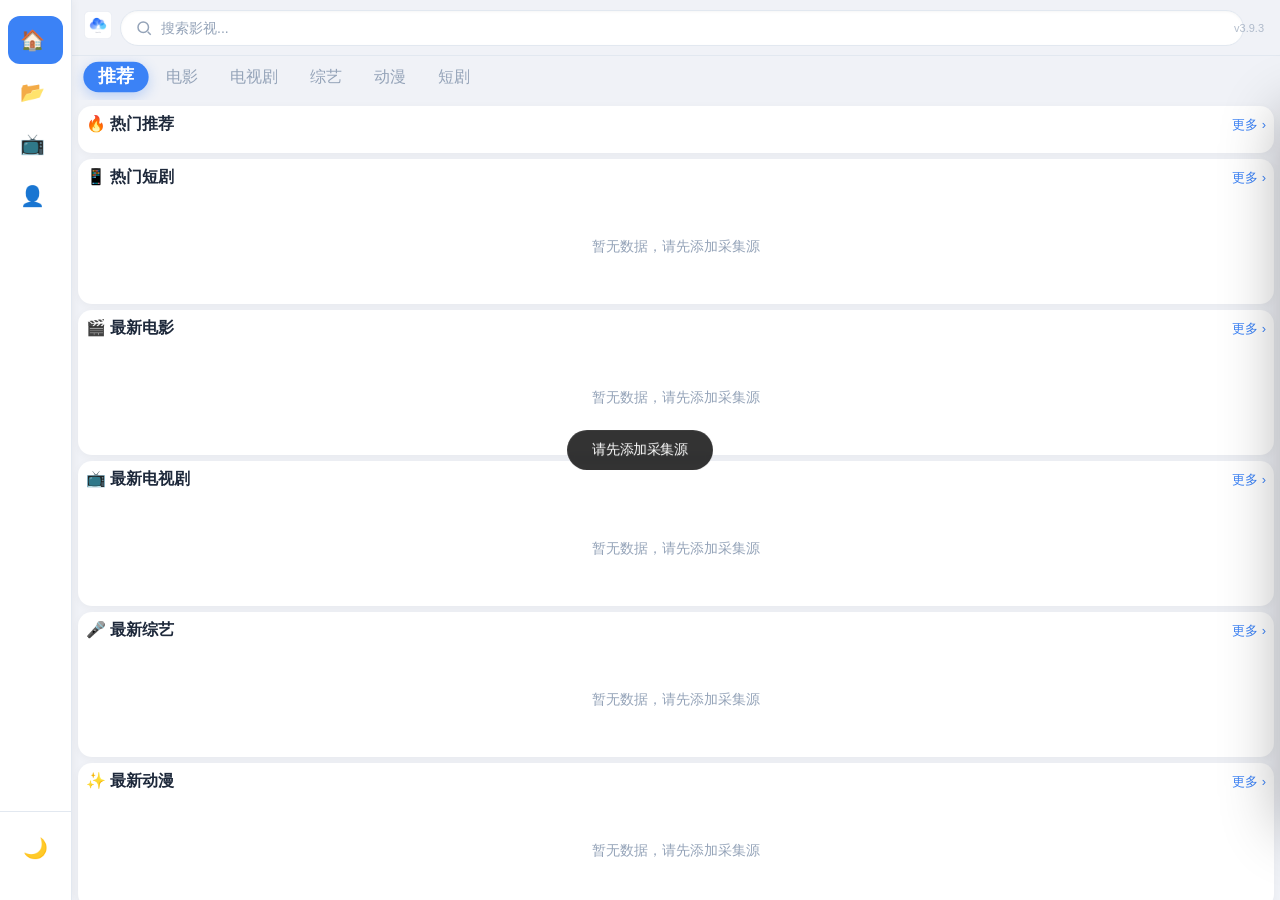
==== commit d166f3c4: "feat: 添加版本号显示(v3.9.3)到首页右上角，方便确认APK版本" ====
--- a/index.html
+++ b/index.html
@@ -83,6 +83,7 @@
         <svg class="icon-sm" viewBox="0 0 24 24"><circle cx="11" cy="11" r="7" fill="none" stroke="currentColor" stroke-width="2"/><path d="M21 21l-4-4" fill="none" stroke="currentColor" stroke-width="2"/></svg>
         <input type="text" placeholder="搜索影视..." id="searchInput" readonly>
       </div>
+      <div style="position:absolute;right:16px;top:50%;transform:translateY(-50%);font-size:11px;color:var(--text-tertiary);opacity:0.7;">v3.9.3</div>
     </div>
     <div class="tab-nav" id="tabNav">
       <span class="tab-item active" data-tab="recommend">推荐</span>
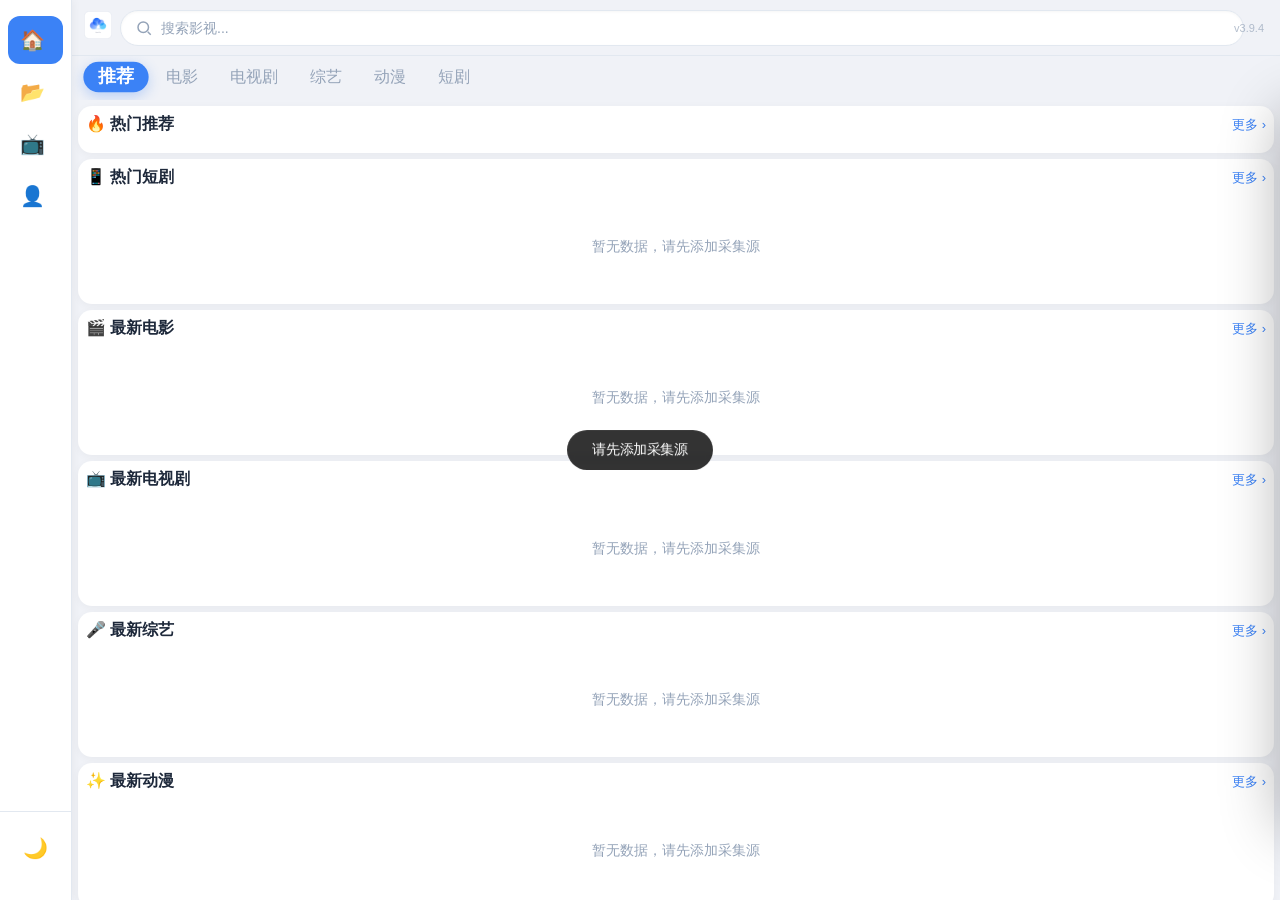
==== commit c2c86859: "revert: 恢复全屏播放到原始布局（按钮在上），保留热门推荐横屏5列修复，v3.9.4" ====
--- a/index.html
+++ b/index.html
@@ -83,7 +83,7 @@
         <svg class="icon-sm" viewBox="0 0 24 24"><circle cx="11" cy="11" r="7" fill="none" stroke="currentColor" stroke-width="2"/><path d="M21 21l-4-4" fill="none" stroke="currentColor" stroke-width="2"/></svg>
         <input type="text" placeholder="搜索影视..." id="searchInput" readonly>
       </div>
-      <div style="position:absolute;right:16px;top:50%;transform:translateY(-50%);font-size:11px;color:var(--text-tertiary);opacity:0.7;">v3.9.3</div>
+      <div style="position:absolute;right:16px;top:50%;transform:translateY(-50%);font-size:11px;color:var(--text-tertiary);opacity:0.7;">v3.9.4</div>
     </div>
     <div class="tab-nav" id="tabNav">
       <span class="tab-item active" data-tab="recommend">推荐</span>
--- a/style.css
+++ b/style.css
@@ -718,40 +718,6 @@
   pointer-events: auto;
 }
 
-/* 进度条 */
-.fs-progress-bar {
-  position: absolute;
-  bottom: 52px;
-  left: 12px; right: 12px;
-  height: 4px;
-  background: rgba(255,255,255,0.2);
-  border-radius: 2px;
-  cursor: pointer;
-  z-index: 2147483647;
-  pointer-events: auto;
-  transition: height 0.15s;
-}
-.fs-progress-bar:hover { height: 6px; }
-.fs-progress-played {
-  height: 100%;
-  background: #E50914;
-  border-radius: 2px;
-  width: 0%;
-  transition: width 0.15s linear;
-}
-.fs-progress-handle {
-  position: absolute;
-  top: 50%;
-  transform: translate(-50%, -50%) scale(0);
-  width: 12px; height: 12px;
-  background: #E50914;
-  border-radius: 50%;
-  left: 0%;
-  box-shadow: 0 0 4px rgba(0,0,0,0.4);
-  transition: transform 0.15s;
-}
-.fs-progress-bar:hover .fs-progress-handle { transform: translate(-50%, -50%) scale(1); }
-
 /* 底部控制栏 */
 .fs-bottom-bar {
   display: flex;
@@ -856,11 +822,11 @@
 .fs-dropdown-opt:active { background: rgba(255,255,255,0.15); }
 .fs-dropdown-opt.active { background: rgba(96,165,250,0.3); color: #60A5FA; font-weight: 600; }
 
-/* ==================== 设置面板（右下角） ==================== */
+/* ==================== 设置面板 ==================== */
 .fs-settings-overlay {
   position: absolute;
   top: 0; left: 0; right: 0; bottom: 0;
-  background: rgba(0,0,0,0.25);
+  background: rgba(0,0,0,0.4);
   opacity: 0;
   pointer-events: none;
   transition: opacity 0.25s ease;
@@ -873,25 +839,20 @@
 
 .fs-settings-panel {
   position: absolute;
-  right: 12px;
-  bottom: 56px;
-  left: auto;
-  width: 220px;
-  max-height: 50vh;
-  overflow-y: auto;
+  left: 0; right: 0; bottom: 0;
   background: rgba(35, 35, 50, 0.98);
-  border-radius: 14px;
-  padding: 14px 14px calc(14px + env(safe-area-inset-bottom, 0px));
-  box-shadow: 0 4px 24px rgba(0,0,0,0.5);
-  transform: translateY(20px);
-  opacity: 0;
-  transition: transform 0.25s cubic-bezier(0.4, 0, 0.2, 1), opacity 0.2s;
+  border-radius: 18px 18px 0 0;
+  padding: 12px 16px calc(16px + env(safe-area-inset-bottom, 0px));
+  transform: translateY(100%);
+  transition: transform 0.3s cubic-bezier(0.4, 0, 0.2, 1);
   z-index: 2147483647;
   pointer-events: auto;
+  box-shadow: 0 -4px 24px rgba(0,0,0,0.4);
+  max-height: 55vh;
+  overflow-y: auto;
 }
 .fs-settings-panel.open {
   transform: translateY(0);
-  opacity: 1;
 }
 .fs-settings-handle {
   width: 36px; height: 4px;
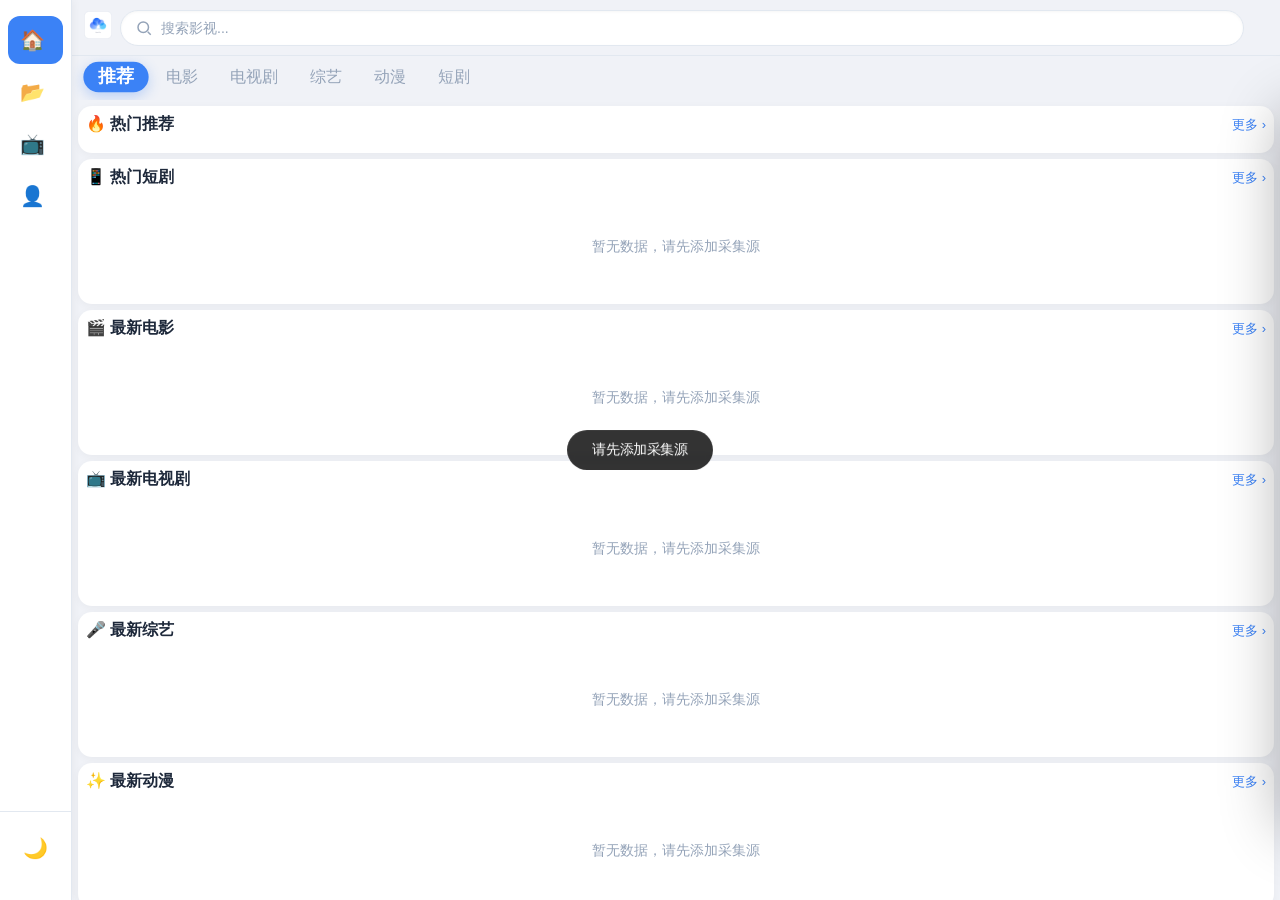
==== commit f5aedb79: "fix: 三个修复 - 1)全屏进度条(WebView改用INVISIBLE保留Surface) 2)热门推荐横屏5列(覆盖rec-grid-2奇数列规则) 3)删除首页版本号显示 v3.9.4" ====
--- a/index.html
+++ b/index.html
@@ -6,7 +6,7 @@
 <title>云梢</title>
 <script>if(window.matchMedia&&window.matchMedia('(prefers-color-scheme:dark)').matches){document.documentElement.classList.add('theme-dark');document.getElementById('boot-style')||document.write('<style id="boot-style">html,body{background:#0A0E27!important;margin:0;padding:0;}</style>');}</script>
 <style id="boot-style">html,body{background:#F0F2F7!important;margin:0;padding:0;}</style>
-<link rel="stylesheet" href="style.css?v=3.9.3">
+<link rel="stylesheet" href="style.css?v=3.9.4">
 <script>
 (function(){
   // 桌面端检测
@@ -22,7 +22,7 @@
     // 加载横版样式
     var link=document.createElement('link');
     link.rel='stylesheet';
-    link.href='widescreen.css?v=3.9.3';
+    link.href='widescreen.css?v=3.9.4';
     document.head.appendChild(link);
     
     // 标记设备类型
@@ -35,7 +35,7 @@
     // 电视/桌面加载焦点管理
     if(isTV||!hasTouch||isDesktop){
       var s=document.createElement('script');
-      s.src='focus.js?v=3.9.3';
+      s.src='focus.js?v=3.9.4';
       s.onload=function(){if(window.FocusManager)FocusManager.init();};
       document.head.appendChild(s);
     }
@@ -83,7 +83,6 @@
         <svg class="icon-sm" viewBox="0 0 24 24"><circle cx="11" cy="11" r="7" fill="none" stroke="currentColor" stroke-width="2"/><path d="M21 21l-4-4" fill="none" stroke="currentColor" stroke-width="2"/></svg>
         <input type="text" placeholder="搜索影视..." id="searchInput" readonly>
       </div>
-      <div style="position:absolute;right:16px;top:50%;transform:translateY(-50%);font-size:11px;color:var(--text-tertiary);opacity:0.7;">v3.9.4</div>
     </div>
     <div class="tab-nav" id="tabNav">
       <span class="tab-item active" data-tab="recommend">推荐</span>
@@ -551,5 +550,5 @@
   <div class="toast" id="toast"></div>
 </div>
 <script src="https://cdn.jsdelivr.net/npm/hls.js@latest"></script>
-<script src="/app.js?v=3.9.3"></script>
+<script src="/app.js?v=3.9.4"></script>
 </body>
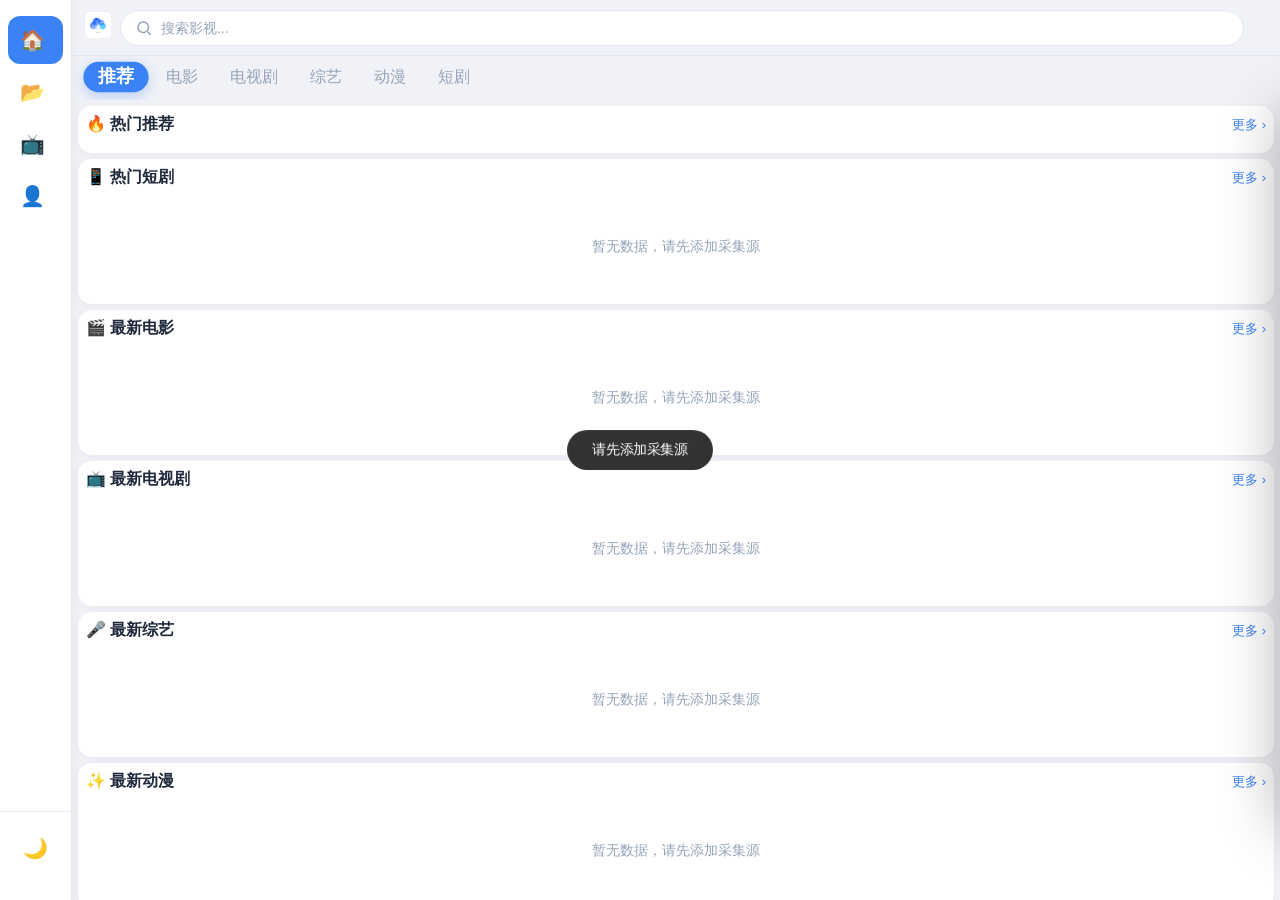
==== commit c53ebb69: "fix: 全屏控制层隐藏后触摸屏幕重新显示（touchend）v3.9.8" ====
--- a/index.html
+++ b/index.html
@@ -6,7 +6,7 @@
 <title>云梢</title>
 <script>if(window.matchMedia&&window.matchMedia('(prefers-color-scheme:dark)').matches){document.documentElement.classList.add('theme-dark');document.getElementById('boot-style')||document.write('<style id="boot-style">html,body{background:#0A0E27!important;margin:0;padding:0;}</style>');}</script>
 <style id="boot-style">html,body{background:#F0F2F7!important;margin:0;padding:0;}</style>
-<link rel="stylesheet" href="style.css?v=3.9.4">
+<link rel="stylesheet" href="style.css?v=3.9.8">
 <script>
 (function(){
   // 桌面端检测
@@ -22,7 +22,7 @@
     // 加载横版样式
     var link=document.createElement('link');
     link.rel='stylesheet';
-    link.href='widescreen.css?v=3.9.4';
+    link.href='widescreen.css?v=3.9.8';
     document.head.appendChild(link);
     
     // 标记设备类型
@@ -35,7 +35,7 @@
     // 电视/桌面加载焦点管理
     if(isTV||!hasTouch||isDesktop){
       var s=document.createElement('script');
-      s.src='focus.js?v=3.9.4';
+      s.src='focus.js?v=3.9.8';
       s.onload=function(){if(window.FocusManager)FocusManager.init();};
       document.head.appendChild(s);
     }
@@ -550,5 +550,5 @@
   <div class="toast" id="toast"></div>
 </div>
 <script src="https://cdn.jsdelivr.net/npm/hls.js@latest"></script>
-<script src="/app.js?v=3.9.4"></script>
+<script src="/app.js?v=3.9.8"></script>
 </body>
--- a/style.css
+++ b/style.css
@@ -719,6 +719,55 @@
 }
 
 /* 底部控制栏 */
+
+/* 全屏进度条 */
+.fs-progress-bar {
+  display: flex;
+  align-items: center;
+  gap: 8px;
+  padding: 4px 12px;
+  font-size: 12px;
+  color: #fff;
+  pointer-events: auto;
+}
+.fs-time-current, .fs-time-total {
+  min-width: 36px;
+  text-align: center;
+  flex-shrink: 0;
+}
+.fs-progress-track {
+  flex: 1;
+  height: 4px;
+  background: rgba(255,255,255,0.3);
+  border-radius: 2px;
+  position: relative;
+  cursor: pointer;
+}
+.fs-progress-track:hover {
+  height: 6px;
+}
+.fs-progress-played {
+  height: 100%;
+  background: #ff6b35;
+  border-radius: 2px;
+  width: 0%;
+  transition: width 0.3s;
+}
+.fs-progress-handle {
+  display: none;
+}
+.fs-progress-track:hover .fs-progress-handle {
+  display: block;
+  position: absolute;
+  top: 50%;
+  transform: translate(-50%, -50%);
+  width: 12px;
+  height: 12px;
+  background: #ff6b35;
+  border-radius: 50%;
+  left: 0%;
+}
+
 .fs-bottom-bar {
   display: flex;
   align-items: center;
